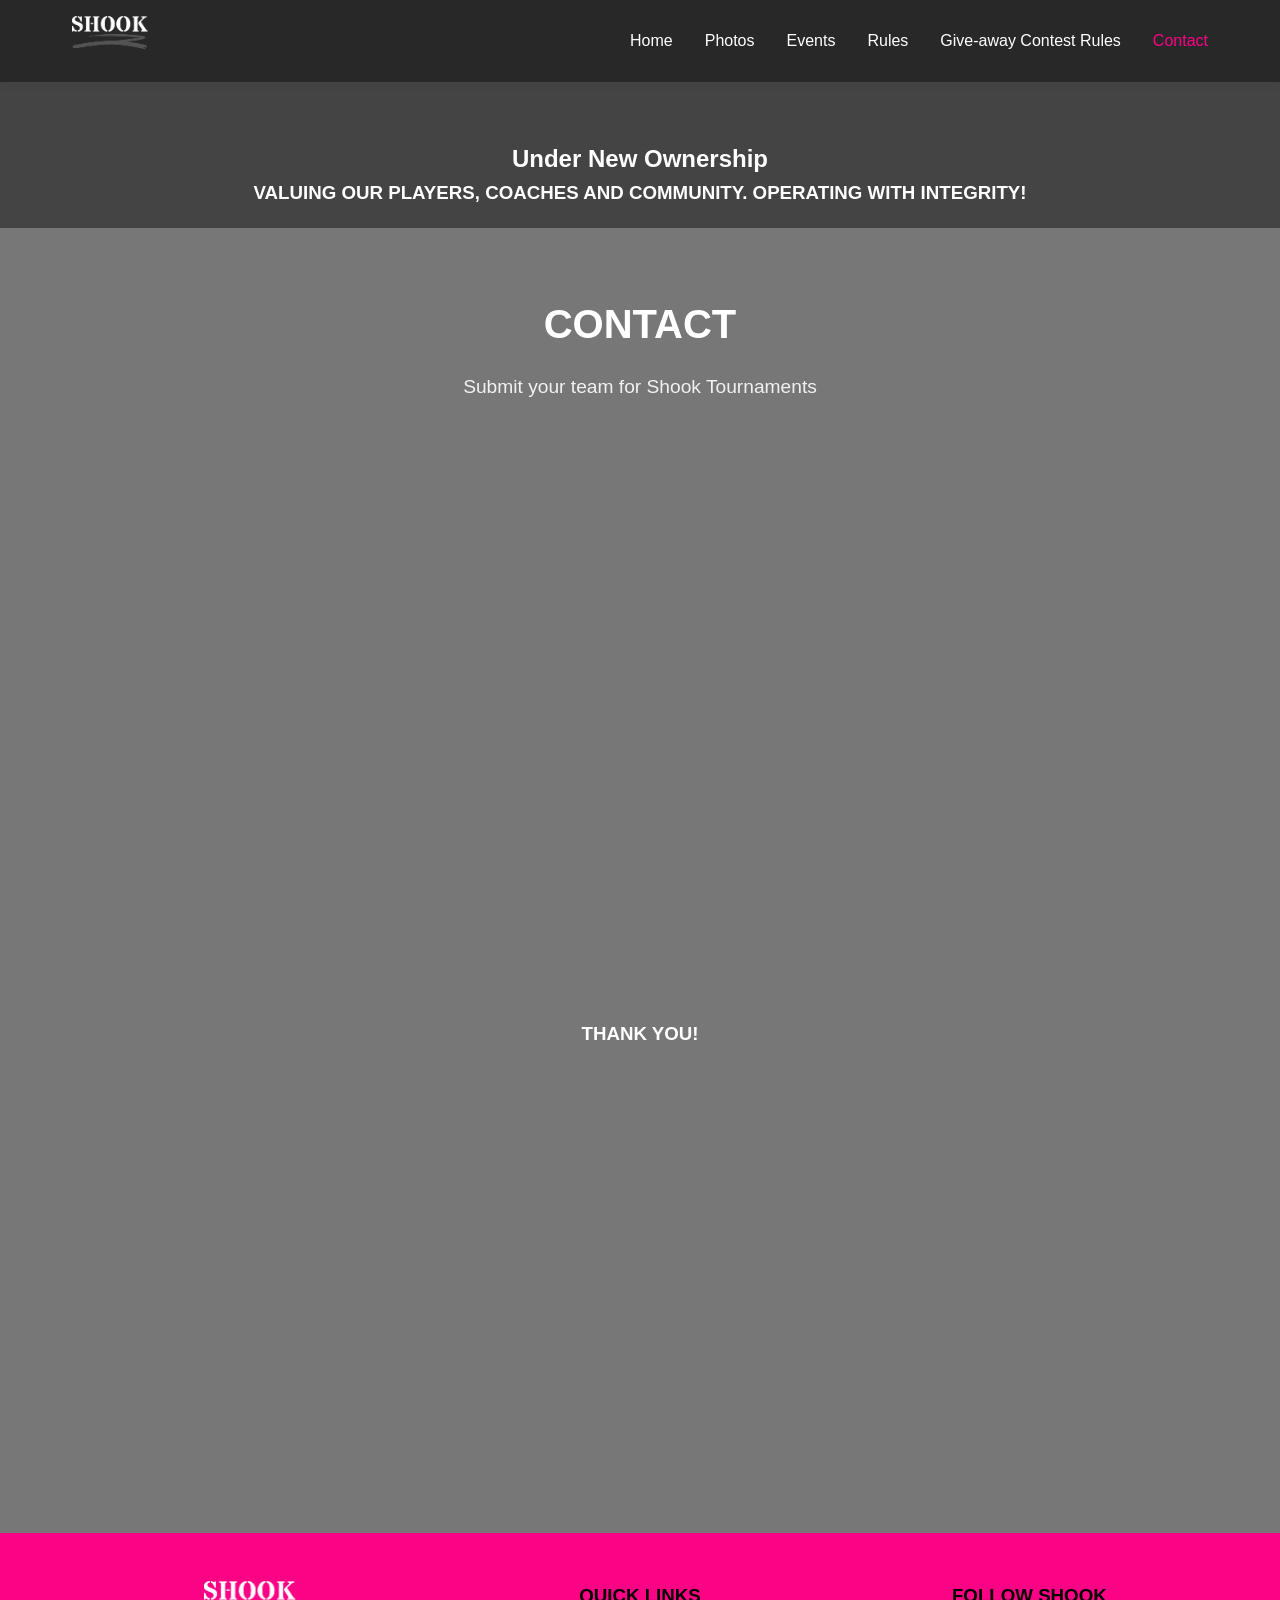
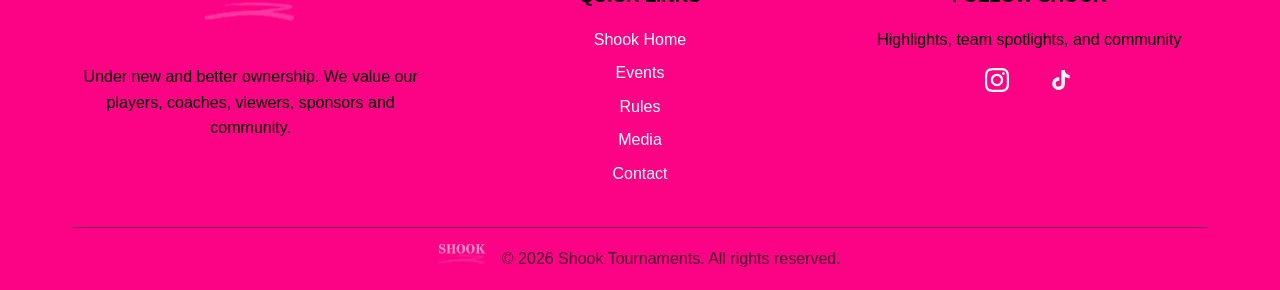
==== contact.html @ e1b4a6b3 "Add files via upload" ====
<!DOCTYPE html>
<html lang="en-US">
   <head>
      <meta charset="UTF-8">
      <meta name="viewport" content="width=device-width, initial-scale=1.0">
      <meta name="description" content="7v7 National Tour">
      <title>Shook Tournaments</title>
      <meta name='robots' content='max-image-preview:large' />
     
      <style id='wp-img-auto-sizes-contain-inline-css' type='text/css'>
         img:is([sizes=auto i],[sizes^="auto," i]){contain-intrinsic-size:3000px 1500px}
         /*# sourceURL=wp-img-auto-sizes-contain-inline-css */
      </style>
      <style id='wp-block-library-inline-css' type='text/css'>
         :root{--wp-block-synced-color:#7a00df;--wp-block-synced-color--rgb:122,0,223;--wp-bound-block-color:var(--wp-block-synced-color);--wp-editor-canvas-background:#ddd;--wp-admin-theme-color:#007cba;--wp-admin-theme-color--rgb:0,124,186;--wp-admin-theme-color-darker-10:#006ba1;--wp-admin-theme-color-darker-10--rgb:0,107,160.5;--wp-admin-theme-color-darker-20:#005a87;--wp-admin-theme-color-darker-20--rgb:0,90,135;--wp-admin-border-width-focus:2px}@media (min-resolution:192dpi){:root{--wp-admin-border-width-focus:1.5px}}.wp-element-button{cursor:pointer}:root .has-very-light-gray-background-color{background-color:#eee}:root .has-very-dark-gray-background-color{background-color:#313131}:root .has-very-light-gray-color{color:#eee}:root .has-very-dark-gray-color{color:#313131}:root .has-vivid-green-cyan-to-vivid-cyan-blue-gradient-background{background:linear-gradient(135deg,#00d084,#0693e3)}:root .has-purple-crush-gradient-background{background:linear-gradient(135deg,#34e2e4,#4721fb 50%,#ab1dfe)}:root .has-hazy-dawn-gradient-background{background:linear-gradient(135deg,#faaca8,#dad0ec)}:root .has-subdued-olive-gradient-background{background:linear-gradient(135deg,#fafae1,#67a671)}:root .has-atomic-cream-gradient-background{background:linear-gradient(135deg,#fdd79a,#004a59)}:root .has-nightshade-gradient-background{background:linear-gradient(135deg,#330968,#31cdcf)}:root .has-midnight-gradient-background{background:linear-gradient(135deg,#020381,#2874fc)}:root{--wp--preset--font-size--normal:16px;--wp--preset--font-size--huge:42px}.has-regular-font-size{font-size:1em}.has-larger-font-size{font-size:2.625em}.has-normal-font-size{font-size:var(--wp--preset--font-size--normal)}.has-huge-font-size{font-size:var(--wp--preset--font-size--huge)}.has-text-align-center{text-align:center}.has-text-align-left{text-align:left}.has-text-align-right{text-align:right}.has-fit-text{white-space:nowrap!important}#end-resizable-editor-section{display:none}.aligncenter{clear:both}.items-justified-left{justify-content:flex-start}.items-justified-center{justify-content:center}.items-justified-right{justify-content:flex-end}.items-justified-space-between{justify-content:space-between}.screen-reader-text{border:0;clip-path:inset(50%);height:1px;margin:-1px;overflow:hidden;padding:0;position:absolute;width:1px;word-wrap:normal!important}.screen-reader-text:focus{background-color:#ddd;clip-path:none;color:#444;display:block;font-size:1em;height:auto;left:5px;line-height:normal;padding:15px 23px 14px;text-decoration:none;top:5px;width:auto;z-index:100000}html :where(.has-border-color){border-style:solid}html :where([style*=border-top-color]){border-top-style:solid}html :where([style*=border-right-color]){border-right-style:solid}html :where([style*=border-bottom-color]){border-bottom-style:solid}html :where([style*=border-left-color]){border-left-style:solid}html :where([style*=border-width]){border-style:solid}html :where([style*=border-top-width]){border-top-style:solid}html :where([style*=border-right-width]){border-right-style:solid}html :where([style*=border-bottom-width]){border-bottom-style:solid}html :where([style*=border-left-width]){border-left-style:solid}html :where(img[class*=wp-image-]){height:auto;max-width:100%}:where(figure){margin:0 0 1em}html :where(.is-position-sticky){--wp-admin--admin-bar--position-offset:var(--wp-admin--admin-bar--height,0px)}@media screen and (max-width:600px){html :where(.is-position-sticky){--wp-admin--admin-bar--position-offset:0px}}
         /*# sourceURL=wp-block-library-inline-css */
      </style>
      <style id='global-styles-inline-css' type='text/css'>
         :root{--wp--preset--aspect-ratio--square: 1;--wp--preset--aspect-ratio--4-3: 4/3;--wp--preset--aspect-ratio--3-4: 3/4;--wp--preset--aspect-ratio--3-2: 3/2;--wp--preset--aspect-ratio--2-3: 2/3;--wp--preset--aspect-ratio--16-9: 16/9;--wp--preset--aspect-ratio--9-16: 9/16;--wp--preset--color--black: #000000;--wp--preset--color--cyan-bluish-gray: #abb8c3;--wp--preset--color--white: #ffffff;--wp--preset--color--pale-pink: #f78da7;--wp--preset--color--vivid-red: #cf2e2e;--wp--preset--color--luminous-vivid-orange: #ff6900;--wp--preset--color--luminous-vivid-amber: #fcb900;--wp--preset--color--light-green-cyan: #7bdcb5;--wp--preset--color--vivid-green-cyan: #00d084;--wp--preset--color--pale-cyan-blue: #8ed1fc;--wp--preset--color--vivid-cyan-blue: #0693e3;--wp--preset--color--vivid-purple: #9b51e0;--wp--preset--gradient--vivid-cyan-blue-to-vivid-purple: linear-gradient(135deg,rgb(6,147,227) 0%,rgb(155,81,224) 100%);--wp--preset--gradient--light-green-cyan-to-vivid-green-cyan: linear-gradient(135deg,rgb(122,220,180) 0%,rgb(0,208,130) 100%);--wp--preset--gradient--luminous-vivid-amber-to-luminous-vivid-orange: linear-gradient(135deg,rgb(252,185,0) 0%,rgb(255,105,0) 100%);--wp--preset--gradient--luminous-vivid-orange-to-vivid-red: linear-gradient(135deg,rgb(255,105,0) 0%,rgb(207,46,46) 100%);--wp--preset--gradient--very-light-gray-to-cyan-bluish-gray: linear-gradient(135deg,rgb(238,238,238) 0%,rgb(169,184,195) 100%);--wp--preset--gradient--cool-to-warm-spectrum: linear-gradient(135deg,rgb(74,234,220) 0%,rgb(151,120,209) 20%,rgb(207,42,186) 40%,rgb(238,44,130) 60%,rgb(251,105,98) 80%,rgb(254,248,76) 100%);--wp--preset--gradient--blush-light-purple: linear-gradient(135deg,rgb(255,206,236) 0%,rgb(152,150,240) 100%);--wp--preset--gradient--blush-bordeaux: linear-gradient(135deg,rgb(254,205,165) 0%,rgb(254,45,45) 50%,rgb(107,0,62) 100%);--wp--preset--gradient--luminous-dusk: linear-gradient(135deg,rgb(255,203,112) 0%,rgb(199,81,192) 50%,rgb(65,88,208) 100%);--wp--preset--gradient--pale-ocean: linear-gradient(135deg,rgb(255,245,203) 0%,rgb(182,227,212) 50%,rgb(51,167,181) 100%);--wp--preset--gradient--electric-grass: linear-gradient(135deg,rgb(202,248,128) 0%,rgb(113,206,126) 100%);--wp--preset--gradient--midnight: linear-gradient(135deg,rgb(2,3,129) 0%,rgb(40,116,252) 100%);--wp--preset--font-size--small: 13px;--wp--preset--font-size--medium: 20px;--wp--preset--font-size--large: 36px;--wp--preset--font-size--x-large: 42px;--wp--preset--spacing--20: 0.44rem;--wp--preset--spacing--30: 0.67rem;--wp--preset--spacing--40: 1rem;--wp--preset--spacing--50: 1.5rem;--wp--preset--spacing--60: 2.25rem;--wp--preset--spacing--70: 3.38rem;--wp--preset--spacing--80: 5.06rem;--wp--preset--shadow--natural: 6px 6px 9px rgba(0, 0, 0, 0.2);--wp--preset--shadow--deep: 12px 12px 50px rgba(0, 0, 0, 0.4);--wp--preset--shadow--sharp: 6px 6px 0px rgba(0, 0, 0, 0.2);--wp--preset--shadow--outlined: 6px 6px 0px -3px rgb(255, 255, 255), 6px 6px rgb(0, 0, 0);--wp--preset--shadow--crisp: 6px 6px 0px rgb(0, 0, 0);}:where(.is-layout-flex){gap: 0.5em;}:where(.is-layout-grid){gap: 0.5em;}body .is-layout-flex{display: flex;}.is-layout-flex{flex-wrap: wrap;align-items: center;}.is-layout-flex > :is(*, div){margin: 0;}body .is-layout-grid{display: grid;}.is-layout-grid > :is(*, div){margin: 0;}:where(.wp-block-columns.is-layout-flex){gap: 2em;}:where(.wp-block-columns.is-layout-grid){gap: 2em;}:where(.wp-block-post-template.is-layout-flex){gap: 1.25em;}:where(.wp-block-post-template.is-layout-grid){gap: 1.25em;}.has-black-color{color: var(--wp--preset--color--black) !important;}.has-cyan-bluish-gray-color{color: var(--wp--preset--color--cyan-bluish-gray) !important;}.has-white-color{color: var(--wp--preset--color--white) !important;}.has-pale-pink-color{color: var(--wp--preset--color--pale-pink) !important;}.has-vivid-red-color{color: var(--wp--preset--color--vivid-red) !important;}.has-luminous-vivid-orange-color{color: var(--wp--preset--color--luminous-vivid-orange) !important;}.has-luminous-vivid-amber-color{color: var(--wp--preset--color--luminous-vivid-amber) !important;}.has-light-green-cyan-color{color: var(--wp--preset--color--light-green-cyan) !important;}.has-vivid-green-cyan-color{color: var(--wp--preset--color--vivid-green-cyan) !important;}.has-pale-cyan-blue-color{color: var(--wp--preset--color--pale-cyan-blue) !important;}.has-vivid-cyan-blue-color{color: var(--wp--preset--color--vivid-cyan-blue) !important;}.has-vivid-purple-color{color: var(--wp--preset--color--vivid-purple) !important;}.has-black-background-color{background-color: var(--wp--preset--color--black) !important;}.has-cyan-bluish-gray-background-color{background-color: var(--wp--preset--color--cyan-bluish-gray) !important;}.has-white-background-color{background-color: var(--wp--preset--color--white) !important;}.has-pale-pink-background-color{background-color: var(--wp--preset--color--pale-pink) !important;}.has-vivid-red-background-color{background-color: var(--wp--preset--color--vivid-red) !important;}.has-luminous-vivid-orange-background-color{background-color: var(--wp--preset--color--luminous-vivid-orange) !important;}.has-luminous-vivid-amber-background-color{background-color: var(--wp--preset--color--luminous-vivid-amber) !important;}.has-light-green-cyan-background-color{background-color: var(--wp--preset--color--light-green-cyan) !important;}.has-vivid-green-cyan-background-color{background-color: var(--wp--preset--color--vivid-green-cyan) !important;}.has-pale-cyan-blue-background-color{background-color: var(--wp--preset--color--pale-cyan-blue) !important;}.has-vivid-cyan-blue-background-color{background-color: var(--wp--preset--color--vivid-cyan-blue) !important;}.has-vivid-purple-background-color{background-color: var(--wp--preset--color--vivid-purple) !important;}.has-black-border-color{border-color: var(--wp--preset--color--black) !important;}.has-cyan-bluish-gray-border-color{border-color: var(--wp--preset--color--cyan-bluish-gray) !important;}.has-white-border-color{border-color: var(--wp--preset--color--white) !important;}.has-pale-pink-border-color{border-color: var(--wp--preset--color--pale-pink) !important;}.has-vivid-red-border-color{border-color: var(--wp--preset--color--vivid-red) !important;}.has-luminous-vivid-orange-border-color{border-color: var(--wp--preset--color--luminous-vivid-orange) !important;}.has-luminous-vivid-amber-border-color{border-color: var(--wp--preset--color--luminous-vivid-amber) !important;}.has-light-green-cyan-border-color{border-color: var(--wp--preset--color--light-green-cyan) !important;}.has-vivid-green-cyan-border-color{border-color: var(--wp--preset--color--vivid-green-cyan) !important;}.has-pale-cyan-blue-border-color{border-color: var(--wp--preset--color--pale-cyan-blue) !important;}.has-vivid-cyan-blue-border-color{border-color: var(--wp--preset--color--vivid-cyan-blue) !important;}.has-vivid-purple-border-color{border-color: var(--wp--preset--color--vivid-purple) !important;}.has-vivid-cyan-blue-to-vivid-purple-gradient-background{background: var(--wp--preset--gradient--vivid-cyan-blue-to-vivid-purple) !important;}.has-light-green-cyan-to-vivid-green-cyan-gradient-background{background: var(--wp--preset--gradient--light-green-cyan-to-vivid-green-cyan) !important;}.has-luminous-vivid-amber-to-luminous-vivid-orange-gradient-background{background: var(--wp--preset--gradient--luminous-vivid-amber-to-luminous-vivid-orange) !important;}.has-luminous-vivid-orange-to-vivid-red-gradient-background{background: var(--wp--preset--gradient--luminous-vivid-orange-to-vivid-red) !important;}.has-very-light-gray-to-cyan-bluish-gray-gradient-background{background: var(--wp--preset--gradient--very-light-gray-to-cyan-bluish-gray) !important;}.has-cool-to-warm-spectrum-gradient-background{background: var(--wp--preset--gradient--cool-to-warm-spectrum) !important;}.has-blush-light-purple-gradient-background{background: var(--wp--preset--gradient--blush-light-purple) !important;}.has-blush-bordeaux-gradient-background{background: var(--wp--preset--gradient--blush-bordeaux) !important;}.has-luminous-dusk-gradient-background{background: var(--wp--preset--gradient--luminous-dusk) !important;}.has-pale-ocean-gradient-background{background: var(--wp--preset--gradient--pale-ocean) !important;}.has-electric-grass-gradient-background{background: var(--wp--preset--gradient--electric-grass) !important;}.has-midnight-gradient-background{background: var(--wp--preset--gradient--midnight) !important;}.has-small-font-size{font-size: var(--wp--preset--font-size--small) !important;}.has-medium-font-size{font-size: var(--wp--preset--font-size--medium) !important;}.has-large-font-size{font-size: var(--wp--preset--font-size--large) !important;}.has-x-large-font-size{font-size: var(--wp--preset--font-size--x-large) !important;}
         /*# sourceURL=global-styles-inline-css */
      </style>
      <style id='classic-theme-styles-inline-css' type='text/css'>
         /*! This file is auto-generated */
         .wp-block-button__link{color:#fff;background-color:#32373c;border-radius:9999px;box-shadow:none;text-decoration:none;padding:calc(.667em + 2px) calc(1.333em + 2px);font-size:1.125em}.wp-block-file__button{background:#32373c;color:#fff;text-decoration:none}
         /*# sourceURL=/wp-includes/css/classic-themes.min.css */
      </style>
      
      <link rel='stylesheet' id='google-fonts-css' href='https://fonts.googleapis.com/css2?family=Inter:wght@400;500;600;700;800&#038;display=swap' type='text/css' media='all' />
      <link rel='stylesheet' id='shook-sports-style-css' href='css/1.css' type='text/css' media='all' />
      <link rel='stylesheet' id='template-home-css' href='css/2.css' type='text/css' media='all' />
      <link rel='stylesheet' id='shook-events-public-css' href='css/3.css' type='text/css' media='all' />
      <script type="text/javascript" src="js/jquery.min.js" id="jquery-core-js"></script>
      <script type="text/javascript" src="js/jquery-migrate.min.js" id="jquery-migrate-js"></script>
      
      
      <link rel="canonical" href="https://www.shooktournaments.com/" />
      <style type="text/css">.recentcomments a{display:inline !important;padding:0 !important;margin:0 !important;}</style>




   </head>
   <body class="home wp-singular page-template page-template-template-home page-template-template-home-php page page-id-750 wp-embed-responsive wp-theme-shook-sports-theme home-page">
      <header class="header transparent">
         <div class="nav-container">
            <a href="index.html" class="logo">
            <img src="images/ShookLogo.webp" alt="shook Tournaments" class="logo-svg">
            </a>


<style type="text/css">
@media (max-width: 660px) {
                      .mobile-menu-toggle{
                        /*display:none;*/
                      }
                   }

</style>



<script>
jQuery(function($) {
    // Toggle menu open/close
    $('.mobile-menu-toggle').on('click', function() {
        $(this).toggleClass('active');
        $('.main-navigation').toggleClass('active');
    });

    // Close menu when a link is clicked
    $('.main-navigation a').on('click', function() {
        $('.mobile-menu-toggle').removeClass('active');
        $('.main-navigation').removeClass('active');
    });

    // Close menu when clicking outside
    $(document).on('click', function(e) {
        if (!$(e.target).closest('.main-navigation, .mobile-menu-toggle').length) {
            $('.mobile-menu-toggle').removeClass('active');
            $('.main-navigation').removeClass('active');
        }
    });
});
</script>


            <nav class="main-navigation">
               <ul id="menu-shook-primary" class="nav-menu">
                  <li id="menu-item-767" class="menu-item menu-item-type-post_type menu-item-object-page menu-item-home current-menu-item page_item page-item-750 current_page_item menu-item-767"><a href="index.html" aria-current="page">Home</a></li>
                  
<li id="menu-item-767" class="menu-item menu-item-type-post_type menu-item-object-page menu-item-home current-menu-item page_item page-item-750 current_page_item menu-item-767"><a href="https://shooktournaments.pixieset.com/" target="_blank" aria-current="page">Photos</a></li>


                  <li id="menu-item-769" class="menu-item menu-item-type-post_type menu-item-object-page menu-item-769"><a href="index.html#events">Events</a></li>
                  <li id="menu-item-770" class="menu-item menu-item-type-post_type menu-item-object-page menu-item-770"><a href="rules.html">Rules</a></li>
                  <li id="menu-item-831" class="menu-item menu-item-type-custom menu-item-object-custom menu-item-831"><a href="contest.html">Give-away Contest Rules</a></li>

                  <style type="text/css">
                     
                     #menu-item-768 a{
                           color: #FC0386 !important;

                     }
                  </style>
                  <li id="menu-item-768" class="menu-item menu-item-type-post_type menu-item-object-page menu-item-768"><a href="#">Contact</a></li>
               </ul>
            </nav>
            <!-- Mobile Menu Toggle -->
            <button class="mobile-menu-toggle" aria-label="Toggle mobile menu">
            <span> </span>
            <span> </span>
            <span> </span>
            </button>














         </div>
      </header>
      


<style>
   
.banner{
   text-align: center;
   width: 100%;
   background-color: #444;
   padding:20px;
   padding-top: 140px;
   color:white;
}


</style>

<section class="banner" id="home">
        
         <div class="banner-content">
            <h1>Under New Ownership</h1>
            <h3>Valuing our players, coaches and community. Operating with integrity!</h3>
         </div>
      </section>
    








      <!-- CTA Section -->
      <section class="cta-section">
         <div class="container">
            <div class="cta-content">
               <h2>Contact</h2>
               <p>Submit your team for Shook Tournaments</p>
               
               <style type="text/css">
                  
                  

                  #this{
                     z-index: 5;
                  }
                  #under{
                     z-index: 1;
                     margin-top: -450px;
                     height:450px;
                  }
                  @media (max-width: 660px) {
                      .mcWRN .RH5hzf:first-of-type {
                          margin-top: 800px;
                      }
                      #this{
                        max-width: 250px;
                        height: 1226px;
                      }
                     
                  }

               </style>

               <iframe id="this" src="https://docs.google.com/forms/d/e/1FAIpQLSfAEDvwkw8SIiVM3xoSW9EiZhdXeN94vsETVY3Qr7IRKCY_JA/viewform?embedded=true" width="640" height="1026" frameborder="0" marginheight="0" marginwidth="0">Loading…</iframe>

                  <h3 id="under">
                     Thank you!

                  </h3>
               
            </div>
         </div>
      </section>
      
     



      <footer class="footer">
         <div class="container">
            <div class="footer-content">
               <div class="footer-section">
                  <div class="footer-logo">
                     <img src="images/ShookLogo.webp" alt="shook 7v7" class="footer-logo-svg">
                  </div>
                  <p>Under new and better ownership. We value our players, coaches, viewers, sponsors and community.</p>
               </div>
               <div class="footer-section">
                  <h3>Quick Links</h3>
                  <ul id="menu-shook-footer" class="footer-menu">
                     <li id="menu-item-779" class="menu-item menu-item-type-post_type menu-item-object-page menu-item-home current-menu-item page_item page-item-750 current_page_item menu-item-779"><a href="index.html" aria-current="page">Shook Home</a></li>
                     <li id="menu-item-778" class="menu-item menu-item-type-post_type menu-item-object-page menu-item-778"><a href="index.html#events">Events</a></li>
                     <li id="menu-item-776" class="menu-item menu-item-type-post_type menu-item-object-page menu-item-776"><a href="rules.html">Rules</a></li>
                     <li id="menu-item-829" class="menu-item menu-item-type-custom menu-item-object-custom menu-item-829"><a href="https://shooktournaments.pixieset.com/" target="_blank">Media</a></li>
                     <li id="menu-item-777" class="menu-item menu-item-type-post_type menu-item-object-page menu-item-777"><a href="#">Contact</a></li>
                  </ul>
               </div>
               <div class="footer-section">
                  <h3>Follow shook</h3>
                  <p>Highlights, team spotlights, and community</p>
                  <div class="social-links">
                     <a href="https://www.instagram.com/shookv7/" title="shook on Instagram" aria-label="Follow shook on Instagram" target="_blank" rel="noopener" class="social-icon instagram-icon">
                        <svg xmlns="http://www.w3.org/2000/svg" viewBox="0 0 24 24" width="24px" height="24px">
                           <path d="M12 2.163c3.204 0 3.584.012 4.85.07 3.252.148 4.771 1.691 4.919 4.919.058 1.265.069 1.645.069 4.849 0 3.205-.012 3.584-.069 4.849-.149 3.225-1.664 4.771-4.919 4.919-1.266.058-1.644.07-4.85.07-3.204 0-3.584-.012-4.849-.07-3.26-.149-4.771-1.699-4.919-4.92-.058-1.265-.07-1.644-.07-4.849 0-3.204.013-3.583.07-4.849.149-3.227 1.664-4.771 4.919-4.919 1.266-.057 1.645-.069 4.849-.069zm0-2.163c-3.259 0-3.667.014-4.947.072-4.358.2-6.78 2.618-6.98 6.98-.059 1.281-.073 1.689-.073 4.948 0 3.259.014 3.668.072 4.948.2 4.358 2.618 6.78 6.98 6.98 1.281.058 1.689.072 4.948.072 3.259 0 3.668-.014 4.948-.072 4.354-.2 6.782-2.618 6.979-6.98.059-1.28.073-1.689.073-4.948 0-3.259-.014-3.667-.072-4.947-.196-4.354-2.617-6.78-6.979-6.98-1.281-.059-1.69-.073-4.949-.073zm0 5.838c-3.403 0-6.162 2.759-6.162 6.162s2.759 6.163 6.162 6.163 6.162-2.759 6.162-6.163c0-3.403-2.759-6.162-6.162-6.162zm0 10.162c-2.209 0-4-1.79-4-4 0-2.209 1.791-4 4-4s4 1.791 4 4c0 2.21-1.791 4-4 4zm6.406-11.845c-.796 0-1.441.645-1.441 1.44s.645 1.44 1.441 1.44c.795 0 1.439-.645 1.439-1.44s-.644-1.44-1.439-1.44z"/>
                        </svg>
                     </a>
                     <a href="https://www.tiktok.com/@shook7v7tournaments?lang=en" title="shook on TikTok" aria-label="Follow shook on TikTok" target="_blank" rel="noopener" class="social-icon tiktok-icon">
                        <svg xmlns="http://www.w3.org/2000/svg" viewBox="0 0 24 24" width="24px" height="24px">
                           <path d="M19.59 6.69a4.83 4.83 0 01-3.77-4.25V2h-3.45v13.67a2.89 2.89 0 01-5.2 1.74 2.89 2.89 0 012.31-4.64 2.93 2.93 0 01.88.13V9.4a6.84 6.84 0 00-.88-.05A6.33 6.33 0 005 20.1a6.34 6.34 0 0010.86-4.43v-7a8.16 8.16 0 004.77 1.52v-3.4a4.85 4.85 0 01-1-.1z"/>
                        </svg>
                     </a>
                     
                  </div>
               </div>
            </div>
            <div class="footer-bottom">
               <div class="footer-bottom-content">
                  <img src="images/ShookLogo.webp" alt="shook 7v7" class="footer-bottom-logo">
                  <p>&copy; 2026 Shook Tournaments. All rights reserved.</p>
               </div>
            </div>
         </div>
      </footer>
      
     
      
      
   </body>
</html>
---- css/1.css ----
@import url('https://fonts.cdnfonts.com/css/satoshi');


:root {
    --color-black: #000000;
    --color-gold: #FC0386;
    --color-gold-dark: #b90034;
    --color-white: #ffffff;
    --color-gray-light: #f8f9fa;
    --color-gray-medium: #666666;
    --color-gray-border: #e0e0e0;
    
    --font-family: 'Satoshi', -apple-system, BlinkMacSystemFont, sans-serif;
    --font-weight-normal: 400;
    --font-weight-medium: 500;
    --font-weight-semibold: 600;
    --font-weight-bold: 700;
    --font-weight-extrabold: 800;
    
    --border-radius-none: 0;
    
    --shadow-small: 0 2px 10px rgba(0,0,0,0.05);
    --shadow-medium: 0 10px 30px rgba(0,0,0,0.1);
    --shadow-large: 0 20px 40px rgba(0,0,0,0.15);
    
    --transition-fast: 0.3s cubic-bezier(0.4, 0, 0.2, 1);
    --transition-medium: 0.5s cubic-bezier(0.4, 0, 0.2, 1);
    --transition-bounce: 0.4s cubic-bezier(0.68, -0.55, 0.265, 1.55);
}


* {
    margin: 0;
    padding: 0;
    box-sizing: border-box;
}

html {
    scroll-behavior: smooth;
}

body {
    font-family: var(--font-family);
    line-height: 1.6;
    color: #333;
    background: var(--color-white);
}


h2, h3 {
    text-transform: uppercase;
}


a {
    color: var(--color-gold);
    text-decoration: none;
    transition: all var(--transition-fast);
}

a:hover {
    color: var(--color-gold-dark);
    text-decoration: none;
}

a:visited {
    color: var(--color-gold-dark);
}

a:focus {
    outline: 2px solid var(--color-gold);
    outline-offset: 2px;
}


.dark-background a,
.header a:not(.nav-menu a),
.hero a:not(.cta-button) {
    color: var(--color-white);
}

.dark-background a:hover,
.header a:not(.nav-menu a):hover,
.hero a:not(.cta-button):hover {
    color: var(--color-gold);
}

.dark-background a:visited,
.header a:not(.nav-menu a):visited,
.hero a:not(.cta-button):visited {
    color: rgba(255, 255, 255, 0.8);
}


.page-content a,
.post-content a,
.entry-content a {
    color: var(--color-gold);
    font-weight: var(--font-weight-medium);
}

.page-content a:hover,
.post-content a:hover,
.entry-content a:hover {
    color: var(--color-gold-dark);
    text-decoration: none;
}


.sponsors-section a:not(.sponsor-link),
.rankings-preview a:not(.cta-button),
.featured-events a:not(.event-link) {
    color: var(--color-gold);
}

.sponsors-section a:not(.sponsor-link):hover,
.rankings-preview a:not(.cta-button):hover,
.featured-events a:not(.event-link):hover {
    color: var(--color-gold-dark);
}


.header {
    background: rgba(0, 0, 0, 0.9);
    backdrop-filter: blur(20px);
    -webkit-backdrop-filter: blur(20px);
    color: var(--color-white);
    padding: 1rem 0;
    box-shadow: var(--shadow-small);
    position: fixed;
    top: 0;
    left: 0;
    right: 0;
    z-index: 1000;
    transition: all var(--transition-fast);
}

.header.transparent {
    background: rgba(0, 0, 0, 0.4);
    backdrop-filter: blur(15px);
    -webkit-backdrop-filter: blur(15px);
}

.header.scrolled {
    background: rgba(0, 0, 0, 0.95);
    backdrop-filter: blur(25px);
    -webkit-backdrop-filter: blur(25px);
    box-shadow: 0 4px 20px rgba(0, 0, 0, 0.3);
}

.nav-container {
    max-width: 1200px;
    margin: 0 auto;
    padding: 0 2rem;
    display: flex;
    justify-content: space-between;
    align-items: center;

}

.logo {
    color: var(--color-white);
    font-size: 1.5rem;
    font-weight: var(--font-weight-bold);
    text-decoration: none;
    transition: all var(--transition-fast);
    display: flex;
    align-items: center;
}

.logo:hover {
    color: var(--color-gold);
    transform: scale(1.05);
}

.logo-svg {
    height: 50px;
    width: auto;
    transition: all var(--transition-fast);
    filter: brightness(1);
}

.logo:hover .logo-svg {
    filter: brightness(1.2) drop-shadow(0 0 10px rgba(255, 0, 71, 0.5));
}

.nav-menu {
    display: flex;
    list-style: none;
    gap: 2rem;
}

.nav-menu a {
    color: var(--color-white);
    text-decoration: none;
    font-weight: var(--font-weight-medium);
    transition: color var(--transition-fast);
}

.nav-menu a:hover,
.nav-menu a.active {
    color: var(--color-gold);
}

.mobile-menu-toggle {
    display: none;
    background: none;
    border: none;
    color: var(--color-white);
    font-size: 1.5rem;
    cursor: pointer;
    flex-direction: column;
    gap: 4px;
    z-index: 10000;
    position: relative;
}

.mobile-menu-toggle span {
    width: 25px;
    height: 3px;
    background: var(--color-white);
    transition: var(--transition-fast);
}

.mobile-menu-toggle.active span:nth-child(1) {
    transform: rotate(45deg) translate(5px, 5px);
}

.mobile-menu-toggle.active span:nth-child(2) {
    opacity: 0;
}

.mobile-menu-toggle.active span:nth-child(3) {
    transform: rotate(-45deg) translate(5px, -5px);
}


.page-header {
    background: linear-gradient(135deg, var(--color-black) 0%, #333333 100%);
    color: var(--color-white);
    padding: 10rem 0;
    text-align: center;
    position: relative;
    overflow: hidden;
    background-size: cover;
    background-position: center;
    background-attachment: fixed;
}


.events-page .page-header {
    background: linear-gradient(rgba(0,0,0,0.6), rgba(0,0,0,0.6)), url('assets/images/hero-bg-1.jpg');
    background-size: cover;
    background-position: center;
    background-attachment: fixed;
}

.rankings-page .page-header {
    background: linear-gradient(rgba(0,0,0,0.6), rgba(0,0,0,0.6)), url('assets/images/hero-bg-2.jpg');
    background-size: cover;
    background-position: center;
    background-attachment: fixed;
}

.contact-page .page-header {
    background: linear-gradient(rgba(0,0,0,0.6), rgba(0,0,0,0.6)), url('assets/images/hero-bg-3.jpg');
    background-size: cover;
    background-position: center;
    background-attachment: fixed;
}

.rules-page .page-header,
.page-template-page-rules .page-header,
body.page-id-* .page-header {
    background: linear-gradient(rgba(0,0,0,0.6), rgba(0,0,0,0.6)), url('assets/images/hero-bg-4.jpg') !important;
    background-size: cover !important;
    background-position: center !important;
    background-attachment: fixed !important;
}


body[class*="rules"] .page-header {
    background: linear-gradient(rgba(0,0,0,0.6), rgba(0,0,0,0.6)), url('assets/images/hero-bg-4.jpg') !important;
    background-size: cover !important;
    background-position: center !important;
    background-attachment: fixed !important;
}


.page-template-page-tournaments .page-header,
.page-template-page-test .page-header {
    background: linear-gradient(rgba(0,0,0,0.6), rgba(0,0,0,0.6)), url('assets/images/hero-bg-1.jpg');
    background-size: cover;
    background-position: center;
    background-attachment: fixed;
}

.page-header::before {
    content: '';
    position: absolute;
    top: 0;
    left: 0;
    right: 0;
    bottom: 0;
    background: url('data:image/svg+xml,<svg xmlns="http://www.w3.org/2000/svg" viewBox="0 0 100 100"><circle cx="50" cy="50" r="2" fill="rgba(255,0,71,0.1)"/></svg>');
    background-size: 50px 50px;
    z-index: 1;
}

@keyframes float {
    0% { transform: translateX(0); }
    100% { transform: translateX(-50px); }
}

.container {
    max-width: 1200px;
    margin: 0 auto;
    padding: 0 2rem;
    position: relative;
    z-index: 3;
}

.page-header h1 {
    font-size: 3.5rem;
    margin-bottom: 1rem;
    font-weight: var(--font-weight-extrabold);
    text-transform: uppercase;
    letter-spacing: -1px;
}

.page-header p {
    font-size: 1.3rem;
    opacity: 0.9;
    max-width: 600px;
    margin: 0 auto;
}


.hero {
    position: relative;
    height: 89vh;
    overflow: hidden;
    display: flex;
    align-items: center;
    justify-content: center;
    background: linear-gradient(45deg, var(--color-black), var(--color-gold));
}

.hero-video {
    position: absolute;
    top: 0;
    left: 0;
    width: 100%;
    height: 100%;
    object-fit: cover;
    opacity: 0.8;
}


.hero-slideshow {
    position: absolute;
    top: 0;
    left: 0;
    width: 100%;
    height: 100%;
    overflow: hidden;
}

.hero-slide {
    position: absolute;
    top: 0;
    left: 0;
    width: 100%;
    height: 100%;
    background-size: cover;
    background-position: center;
    background-repeat: no-repeat;
    opacity: 0;
    transition: opacity 2s ease-in-out;
    z-index: 1;
}

.hero-slide.active {
    opacity: 0.8;
    z-index: 2;
}

.hero-video-placeholder {
    position: absolute;
    top: 0;
    left: 0;
    width: 100%;
    height: 100%;
    background: linear-gradient(45deg, rgba(0,0,0,0.8), rgba(255,0,71,0.8));
    display: flex;
    align-items: center;
    justify-content: center;
    color: var(--color-white);
    font-size: 1.2rem;
}

.hero-overlay {
    position: absolute;
    top: 0;
    left: 0;
    width: 100%;
    height: 100%;
    background: rgba(0, 0, 0, 0.5);
}

.hero-content {
    position: relative;
    z-index: 10;
    text-align: center;
    color: var(--color-white);
    max-width: 800px;
    padding: 0 2rem;
}

.hero-logo {
    margin-bottom: 2rem;
}

.hero-logo-svg {
    height: 240px;
    width: auto;
    filter: brightness(1) drop-shadow(0 0 20px rgba(255, 0, 71, 0.3));
    transition: all var(--transition-fast);
}

.hero-logo-svg:hover {
    filter: brightness(1.2) drop-shadow(0 0 30px rgba(255, 0, 71, 0.6));
    transform: scale(1.05);
}

.hero h1 {
    font-size: 4rem;
    font-weight: var(--font-weight-extrabold);
    margin-bottom: 1rem;
    text-shadow: 2px 2px 4px rgba(0,0,0,0.5);
}

.hero p {
    font-size: 1.5rem;
    margin-bottom: 2rem;
    opacity: 0.9;
}

.cta-button {
    display: inline-block;
    background: var(--color-gold);
    color: var(--color-white);
    padding: 1rem 2rem;
    border: none;
    border-radius: var(--border-radius-none);
    font-size: 1.1rem;
    font-weight: var(--font-weight-semibold);
    text-decoration: none;
    transition: all var(--transition-fast);
    
}

.cta-button:hover {
    background: var(--color-black);
    color: var(--color-white);
    transform: translateY(-3px) scale(1.02);
    box-shadow: 0 8px 25px rgba(0, 0, 0, 0.4);
    transition: all var(--transition-bounce);
}


.sponsors-section {
    padding: 6rem 0;
    background: linear-gradient(135deg, white 0%, darkgrey 100%);
    color: var(--color-black);
    position: relative;
    overflow: hidden;
}

.sponsors-section::before {
    content: '';
    position: absolute;
    top: 0;
    left: 0;
    right: 0;
    bottom: 0;
    background: url('data:image/svg+xml,<svg xmlns="http://www.w3.org/2000/svg" viewBox="0 0 100 100"><circle cx="50" cy="50" r="2" fill="rgba(255,0,71,0.1)"/></svg>');
    background-size: 50px 50px;
    animation: float 20s infinite linear;
}

.sponsors-content {
    position: relative;
    z-index: 2;
    text-align: center;
}

.sponsors-title {
    font-size: 3.5rem;
    margin-bottom: 1.5rem;
    font-weight: var(--font-weight-extrabold);
}

.sponsors-subtitle {
    font-size: 1.3rem;
    opacity: 0.9;
    margin-bottom: 3rem;
    max-width: 800px;
    margin-left: auto;
    margin-right: auto;
}

.sponsors-grid {
    display: grid;
    grid-template-columns: repeat(2, 1fr);
    gap: 4rem;
    margin-top: 4rem;
    max-width: 800px;
    margin-left: auto;
    margin-right: auto;
}

.sponsor-item {
    text-align: center;
    transition: all var(--transition-fast);
}

.sponsor-link {
    text-decoration: none;
    color: inherit;
    display: block;
}

.sponsor-logo {
    width: 250px;
    height: 150px;
    margin: 0 auto 1rem;
    display: flex;
    align-items: center;
    justify-content: center;
}

.sponsor-logo-image {
    max-width: 100%;
    transition: all var(--transition-fast);
}

.sponsor-item:hover .sponsor-logo-image {
    transform: scale(1.05);
}

.sponsor-logo-placeholder {
    width: 100%;
    height: 100%;
    background: rgba(255, 255, 255, 0.1);
    border: 2px dashed rgba(255, 0, 71, 0.5);
    border-radius: var(--border-radius-none);
    display: flex;
    align-items: center;
    justify-content: center;
    transition: all var(--transition-fast);
}

.sponsor-item:hover .sponsor-logo-placeholder {
    background: rgba(255, 0, 71, 0.2);
    border-color: var(--color-gold);
}

.sponsor-name {
    font-size: 1.1rem;
    font-weight: var(--font-weight-bold);
    color: var(--color-gold);
}


.photo-gallery-section {
    padding: 6rem 0;
    background: var(--color-white);
    overflow: hidden;
}

.photo-gallery-container {
    position: relative;
    max-width: 1400px;
    margin: 0 auto;
    padding: 0 2rem;
}

.photo-gallery {
    display: flex;
    gap: 0;
    overflow-x: auto;
    scroll-behavior: smooth;
    padding: 2rem 0;
    scrollbar-width: none;
    -ms-overflow-style: none;
    scroll-snap-type: x mandatory;
    /* Dynamic height will be set by JavaScript */
    min-height: 300px;
    transition: height 0.3s ease;
}

.photo-gallery::-webkit-scrollbar {
    display: none;
}

.gallery-item {
    flex: 0 0 auto;
    /* Dynamic width and height will be set by JavaScript */
    min-width: 300px;
    min-height: 300px;
    scroll-snap-align: center;
    transition: transform var(--transition-fast), width 0.3s ease, height 0.3s ease;
}

.gallery-item:hover {
    transform: scale(1.02);
    z-index: 10;
    position: relative;
}

.gallery-image-container {
    position: relative;
    width: 100%;
    height: 100%;
    border-radius: var(--border-radius-none);
    overflow: hidden;
    transition: all var(--transition-fast);
}

.gallery-placeholder {
    width: 100%;
    height: 100%;
    object-fit: cover;
    transition: transform var(--transition-fast);
}

.gallery-overlay {
    position: absolute;
    bottom: 0;
    left: 0;
    right: 0;
    background: linear-gradient(transparent, rgba(0, 0, 0, 0.8));
    color: var(--color-white);
    padding: 2rem 1rem 1rem;
    transform: translateY(100%);
    transition: transform var(--transition-fast);
}

.gallery-item:hover .gallery-overlay {
    transform: translateY(0);
}

.gallery-caption {
    font-weight: var(--font-weight-semibold);
    font-size: 1rem;
}

.gallery-navigation {
    position: absolute;
    top: 50%;
    left: 0;
    right: 0;
    display: flex;
    justify-content: space-between;
    pointer-events: none;
    z-index: 10;
}

.gallery-nav-btn {
    background: rgba(0, 0, 0, 0.7);
    color: var(--color-white);
    border: none;
    width: 50px;
    height: 50px;
    border-radius: var(--border-radius-none);
    font-size: 1.5rem;
    cursor: pointer;
    pointer-events: all;
    transition: all var(--transition-fast);
    display: flex;
    align-items: center;
    justify-content: center;
    margin: 0 1rem;
}

.gallery-nav-btn:hover {
    background: var(--color-gold);
    color: var(--color-black);
    transform: scale(1.1);
}

.gallery-nav-btn:disabled {
    opacity: 0.3;
    cursor: not-allowed;
}

.gallery-nav-btn:disabled:hover {
    background: rgba(0, 0, 0, 0.7);
    color: var(--color-white);
    transform: none;
}

/* Gallery Image Styles */
.gallery-image {
    width: 100%;
    height: 100%;
    object-fit: cover;
    transition: transform var(--transition-fast);
    cursor: pointer;
}

.gallery-item:hover .gallery-image {
    transform: scale(1.05);
}

.gallery-icon {
    position: absolute;
    top: 50%;
    left: 50%;
    transform: translate(-50%, -50%);
    font-size: 2rem;
    opacity: 0;
    transition: opacity var(--transition-fast);
}

.gallery-item:hover .gallery-icon {
    opacity: 1;
}

/* Lightbox Modal Styles */
.lightbox-modal {
    position: fixed;
    top: 0;
    left: 0;
    width: 100%;
    height: 100%;
    z-index: 9999;
    opacity: 0;
    visibility: hidden;
    transition: all 0.3s ease;
}

.lightbox-modal.active {
    opacity: 1;
    visibility: visible;
}

.lightbox-overlay {
    position: absolute;
    top: 0;
    left: 0;
    width: 100%;
    height: 100%;
    background: rgba(0, 0, 0, 0.9);
    cursor: pointer;
}

.lightbox-content {
    position: absolute;
    top: 50%;
    left: 50%;
    transform: translate(-50%, -50%);
    max-width: 90vw;
    max-height: 90vh;
    display: flex;
    flex-direction: column;
    align-items: center;
}

.lightbox-image {
    max-width: 100%;
    max-height: 80vh;
    object-fit: contain;
    border-radius: var(--border-radius-none);
}

.lightbox-caption {
    background: rgba(0, 0, 0, 0.8);
    color: var(--color-white);
    padding: 1rem 2rem;
    margin-top: 1rem;
    border-radius: var(--border-radius-none);
    font-size: 1.1rem;
    font-weight: var(--font-weight-semibold);
    text-align: center;
}

.lightbox-close,
.lightbox-prev,
.lightbox-next {
    position: absolute;
    background: rgba(0, 0, 0, 0.7);
    color: var(--color-white);
    border: none;
    width: 50px;
    height: 50px;
    border-radius: var(--border-radius-none);
    font-size: 1.5rem;
    cursor: pointer;
    transition: all var(--transition-fast);
    display: flex;
    align-items: center;
    justify-content: center;
}

.lightbox-close {
    top: 20px;
    right: 20px;
    font-size: 2rem;
}

.lightbox-prev {
    top: 50%;
    left: 20px;
    transform: translateY(-50%);
}

.lightbox-next {
    top: 50%;
    right: 20px;
    transform: translateY(-50%);
}

.lightbox-close:hover,
.lightbox-prev:hover,
.lightbox-next:hover {
    background: var(--color-gold);
    color: var(--color-black);
    transform: scale(1.1);
}

.lightbox-prev:hover {
    transform: translateY(-50%) scale(1.1);
}

.lightbox-next:hover {
    transform: translateY(-50%) scale(1.1);
}

/* Rankings Section */
.rankings-section {
    padding: 6rem 0;
    background: var(--color-gray-light);
    display: none; /* Remove when rankings go live */
}

/* Gender Toggle Styles */
.gender-toggle {
    display: flex;
    background: var(--color-white);
    border-radius: var(--border-radius-none);
    border: 2px solid var(--color-gold);
    overflow: hidden;
}

.gender-btn {
    padding: 0.5rem 1rem;
    border: none;
    background: transparent;
    color: var(--color-gold);
    font-weight: var(--font-weight-semibold);
    cursor: pointer;
    transition: all var(--transition-fast);
    font-size: 0.9rem;
}

.gender-btn.active {
    background: var(--color-gold);
    color: var(--color-white);
}

.gender-btn:hover:not(.active) {
    background: rgba(255, 0, 71, 0.1);
}

/* Age Dropdown Styles */
.age-dropdown {
    position: relative;
}

.age-select {
    padding: 0.5rem 2rem 0.5rem 1rem;
    border: 2px solid var(--color-gold);
    border-radius: var(--border-radius-none);
    background: var(--color-white);
    color: var(--color-dark);
    font-weight: var(--font-weight-semibold);
    font-size: 0.9rem;
    cursor: pointer;
    appearance: none;
    background-image: url('data:image/svg+xml;charset=US-ASCII,<svg xmlns="http://www.w3.org/2000/svg" viewBox="0 0 4 5"><path fill="%23ff0047" d="M2 0L0 2h4zm0 5L0 3h4z"/></svg>');
    background-repeat: no-repeat;
    background-position: right 0.7rem center;
    background-size: 0.65rem;
}

.age-select:focus {
    outline: none;
    border-color: var(--color-gold);
    box-shadow: 0 0 0 3px rgba(255, 0, 71, 0.2);
}

/* Rankings Filters Layout */
.rankings-filters {
    display: flex;
    gap: 1.5rem;
    align-items: center;
    flex-wrap: wrap;
}

.rankings-grid {
    display: grid;
    grid-template-columns: repeat(auto-fit, minmax(500px, 1fr));
    gap: 3rem;
}

.age-division {
    background: var(--color-white);
    border-radius: var(--border-radius-none);
    overflow: hidden;
    box-shadow: var(--shadow-medium);
    transition: all var(--transition-fast);
}

.age-division:hover {
    transform: translateY(-5px);
    box-shadow: var(--shadow-large);
}

.division-header {
    background: linear-gradient(135deg, var(--color-black), var(--color-gold));
    color: var(--color-white);
    padding: 2rem;
    position: relative;
    overflow: hidden;
}

.division-header::before {
    content: '';
    position: absolute;
    top: -50%;
    right: -50%;
    width: 100%;
    height: 200%;
    background: rgba(255,255,255,0.1);
    transform: rotate(45deg);
    transition: all var(--transition-medium);
}

.age-division:hover .division-header::before {
    right: -30%;
}

.division-title {
    font-size: 2rem;
    margin-bottom: 0.5rem;
    font-weight: var(--font-weight-bold);
    position: relative;
    z-index: 2;
}

.division-subtitle {
    opacity: 0.9;
    font-size: 1.1rem;
    position: relative;
    z-index: 2;
}

.division-content {
    padding: 2rem;
}

.team-list {
    list-style: none;
    padding: 0;
}

.team-item {
    display: flex;
    align-items: center;
    padding: 1rem;
    margin-bottom: 0.5rem;
    background: var(--color-gray-light);
    border-radius: var(--border-radius-none);
    transition: all var(--transition-fast);
    border-left: 4px solid transparent;
    position: relative;
}

.team-item:hover {
    background: #f0f0f0;
    transform: translateX(5px);
}

.team-item.first-place {
    background: linear-gradient(135deg, var(--color-gold), var(--color-gold-dark));
    color: var(--color-black);
    border-left: 4px solid var(--color-black);
    box-shadow: 0 4px 15px rgba(255, 0, 71, 0.3);
    margin-bottom: 1rem;
    padding: 1.5rem;
}

.team-item.first-place:hover {
    background: linear-gradient(135deg, var(--color-gold-dark), #8a0026);
    transform: translateX(5px) translateY(-2px);
    box-shadow: 0 6px 20px rgba(255, 0, 71, 0.4);
}

.team-item.second-place,
.team-item.third-place {
    border-left: 4px solid var(--color-gold);
}

.team-position {
    width: 40px;
    height: 40px;
    border-radius: var(--border-radius-none);
    display: flex;
    align-items: center;
    justify-content: center;
    font-weight: var(--font-weight-extrabold);
    margin-right: 1rem;
    flex-shrink: 0;
}

.team-item.first-place .team-position {
    background: var(--color-black);
    color: var(--color-gold);
    width: 50px;
    height: 50px;
    font-size: 1.2rem;
}

.team-item:not(.first-place) .team-position {
    background: var(--color-black);
    color: var(--color-white);
    font-size: 1rem;
}

.team-item .team-logo {
    width: 50px;
    height: 50px;
    margin-right: 1rem;
    flex-shrink: 0;
}

.team-item.first-place .team-logo {
    width: 60px;
    height: 60px;
}

.team-item.first-place .logo-placeholder {
    background: linear-gradient(135deg, var(--color-black), #333);
    color: var(--color-gold);
}

.team-details {
    flex: 1;
    min-width: 0;
}

.team-name {
    font-weight: var(--font-weight-bold);
    margin-bottom: 0.2rem;
    display: flex;
    align-items: center;
    gap: 0.5rem;
}

.team-item.first-place .team-name {
    font-size: 1.3rem;
    color: var(--color-white);
}

.team-item:not(.first-place) .team-name {
    font-size: 1.1rem;
    color: var(--color-black);
}

.team-location {
    font-size: 0.9rem;
    margin-bottom: 0.3rem;
}

.team-item.first-place .team-location {
    color: var(--color-white);
    opacity: 0.8;
}

.team-item:not(.first-place) .team-location {
    color: var(--color-gray-medium);
}

.team-achievements {
    font-size: 0.8rem;
    color: var(--color-black);
    font-weight: var(--font-weight-semibold);
}

.team-stats {
    text-align: right;
    min-width: 100px;
}

.team-record {
    font-weight: var(--font-weight-bold);
    margin-bottom: 0.2rem;
}

.team-item.first-place .team-record {
    color: var(--color-white);
    font-size: 1.1rem;
}

.team-item:not(.first-place) .team-record {
    color: var(--color-black);
    font-size: 1rem;
}

.team-points {
    font-size: 0.8rem;
    color: var(--color-black);
}

.social-links {
    display: flex;
    gap: 0.5rem;
    margin-top: 0.5rem;
}

.social-link {
    color: var(--color-black);
    border-radius: var(--border-radius-none);
    text-decoration: none;
    font-size: 0.8rem;
    display: flex;
    align-items: center;
    justify-content: center;
    transition: all var(--transition-fast);
}

.social-link:hover {
    color: var(--color-gold);
    transform: scale(1.1);
}

.team-item.first-place .social-link {
    color: var(--color-gold);
}

.team-item.first-place .social-link:hover {
    color: var(--color-black);
}

.verified-badge {
    color: var(--color-black);
    font-size: 0.9rem;
    margin-left: 0.3rem;
}

/* Load More Section */
.load-more-section {
    text-align: center;
    padding: 3rem 0;
}

.load-more-btn {
    background: var(--color-black);
    color: var(--color-white);
    padding: 1rem 2rem;
    border: none;
    border-radius: var(--border-radius-none);
    font-weight: var(--font-weight-semibold);
    cursor: pointer;
    transition: all var(--transition-fast);
    font-size: 1.1rem;
}

.load-more-btn:hover {
    background: var(--color-gold);
    color: var(--color-black);
    transform: translateY(-2px);
}

/* Ranking Criteria Section */
.criteria-section {
    background: var(--color-white);
    padding: 4rem 0;
    margin-top: 3rem;
}

.criteria-grid {
    display: grid;
    grid-template-columns: repeat(auto-fit, minmax(300px, 1fr));
    gap: 2rem;
    margin-top: 2rem;
}

.criteria-card {
    background: linear-gradient(135deg, var(--color-gray-light), #e9ecef);
    padding: 2rem;
    border-radius: var(--border-radius-none);
    border-left: 4px solid var(--color-gold);
}

.criteria-card h4 {
    color: var(--color-black);
    margin-bottom: 1rem;
    font-size: 1.3rem;
}

.criteria-card ul {
    list-style: none;
    padding: 0;
}

.criteria-card li {
    padding: 0.5rem 0;
    position: relative;
    padding-left: 1.5rem;
}

.criteria-card li::before {
    content: "✓";
    color: var(--color-gold);
    font-weight: bold;
    position: absolute;
    left: 0;
}

.section-header {
    text-align: center;
    margin-bottom: 4rem;
}

.section-header h2 {
    font-size: 3rem;
    color: var(--color-black);
    margin-bottom: 1rem;
    font-weight: 800;
    letter-spacing: -1px;
}

.section-header p {
    font-size: 1.2rem;
    color: var(--color-gray-medium);
    max-width: 600px;
    margin: 0 auto;
}

.rankings-container {
    background: var(--color-white);
    border-radius: var(--border-radius-none);
    padding: 2rem;
    box-shadow: var(--shadow-medium);
}

.rankings-header {
    display: flex;
    justify-content: space-between;
    align-items: center;
    margin-bottom: 2rem;
    flex-wrap: wrap;
    gap: 1rem;
}

.rankings-title {
    font-size: 2rem;
    color: var(--color-black);
    font-weight: var(--font-weight-bold);
}

.age-filters {
    display: flex;
    gap: 0.5rem;
    flex-wrap: wrap;
}

.age-filter-btn {
    background: var(--color-gray-light);
    border: 2px solid var(--color-gray-border);
    color: var(--color-gray-medium);
    padding: 0.5rem 1rem;
    border-radius: var(--border-radius-none);
    cursor: pointer;
    transition: all var(--transition-fast);
    font-weight: var(--font-weight-medium);
    font-size: 0.9rem;
}

.age-filter-btn:hover,
.age-filter-btn.active {
    background: var(--color-gold);
    border-color: var(--color-gold);
    color: var(--color-black);
}

.rankings-list {
    list-style: none;
    padding: 0;
}

.ranking-item {
    display: flex;
    align-items: center;
    padding: 1rem;
    margin-bottom: 0.5rem;
    background: var(--color-gray-light);
    border-radius: var(--border-radius-none);
    transition: all var(--transition-fast);
    border-left: 4px solid transparent;
}

.ranking-item:hover {
    background: #f0f0f0;
    transform: translateX(5px);
}

.ranking-item.first-place {
    background: linear-gradient(135deg, var(--color-gold), var(--color-gold-dark));
    color: var(--color-black);
    border-left: 4px solid var(--color-black);
    box-shadow: 0 4px 15px rgba(255, 0, 71, 0.3);
    margin-bottom: 1rem;
    padding: 1.5rem;
}

.ranking-item.first-place:hover {
    background: linear-gradient(135deg, var(--color-gold-dark), #8a0026);
    transform: translateX(5px) translateY(-2px);
    box-shadow: 0 6px 20px rgba(255, 0, 71, 0.4);
}

.ranking-position {
    width: 40px;
    height: 40px;
    border-radius: var(--border-radius-none);
    display: flex;
    align-items: center;
    justify-content: center;
    font-weight: var(--font-weight-extrabold);
    margin-right: 1rem;
    flex-shrink: 0;
}

.ranking-item.first-place .ranking-position {
    background: var(--color-black);
    color: var(--color-gold);
    width: 50px;
    height: 50px;
    font-size: 1.2rem;
}

.ranking-item:not(.first-place) .ranking-position {
    background: var(--color-black);
    color: var(--color-white);
    font-size: 1rem;
}

.team-logo {
    width: 50px;
    height: 50px;
    margin-right: 1rem;
    flex-shrink: 0;
}

.logo-image {
    width: 100%;
    height: 100%;
    object-fit: contain;
    border-radius: var(--border-radius-none);
}

.logo-placeholder {
    width: 100%;
    height: 100%;
    background: linear-gradient(135deg, var(--color-gray-medium), var(--color-gray-border));
    color: var(--color-white);
    display: flex;
    align-items: center;
    justify-content: center;
    font-weight: var(--font-weight-bold);
    font-size: 1.2rem;
    border-radius: var(--border-radius-none);
}

.ranking-item.first-place .team-logo {
    width: 60px;
    height: 60px;
}

.ranking-item.first-place .logo-placeholder {
    background: linear-gradient(135deg, var(--color-black), #333);
    color: var(--color-gold);
}

.team-info {
    flex: 1;
    min-width: 0;
}

.team-name {
    font-weight: var(--font-weight-bold);
    margin-bottom: 0.2rem;
}

.ranking-item.first-place .team-name {
    font-size: 1.3rem;
    color: var(--color-white);
}

.ranking-item:not(.first-place) .team-name {
    font-size: 1.1rem;
    color: var(--color-black);
}

.team-location {
    font-size: 0.9rem;
    opacity: 0.8;
}

.ranking-item.first-place .team-location {
    color: var(--color-white);
    opacity: 0.8;
}

.ranking-item:not(.first-place) .team-location {
    color: var(--color-gray-medium);
}

.team-record {
    text-align: right;
    font-size: 0.9rem;
    font-weight: var(--font-weight-semibold);
    color: var(--color-gray-medium);
    min-width: 80px;
}

.ranking-item.first-place .team-record {
    color: var(--color-white);
    font-size: 1.1rem;
}

.rankings-cta {
    text-align: center;
    margin-top: 2rem;
    padding-top: 2rem;
    border-top: 1px solid var(--color-gray-border);
}

.rankings-cta-text {
    font-size: 1.1rem;
    color: var(--color-gray-medium);
    margin-bottom: 1rem;
}

.view-full-rankings {
    background: var(--color-gold);
    color: var(--color-white);
    padding: 0.8rem 2rem;
    border: none;
    border-radius: var(--border-radius-none);
    font-weight: var(--font-weight-semibold);
    text-decoration: none;
    transition: all var(--transition-fast);
    display: inline-block;
}

.view-full-rankings:hover {
    background: var(--color-black);
    color: var(--color-white);
    transform: translateY(-2px);
}

.view-full-rankings:visited {
    color: var(--color-white);
}

/* Events Section */
.featured-events {
    padding: 6rem 0;
    background: var(--color-white);
}

.events-section {
    padding: 6rem 0;
    background: var(--color-white);
}

/* Ensure events page styles work regardless of body class */
.page-template-page-events .page-header,
body.page-id-events .page-header {
    background: linear-gradient(135deg, var(--color-black) 0%, #333333 100%);
    color: var(--color-white);
    padding: 10rem 0;
    text-align: center;
    position: relative;
    overflow: hidden;
}

.events-list {
    display: flex;
    flex-direction: column;
    gap: 2rem;
    max-width: 1200px;
    margin: 0 auto;
}

.event-card-horizontal {
    display: flex;
    flex-direction: column;
    align-items: stretch;
    background: var(--color-white);
    border: 2px solid var(--color-gray-border);
    border-radius: var(--border-radius-none);
    padding: 2rem;
    transition: all var(--transition-fast);
    box-shadow: var(--shadow-small);
}

.event-card-horizontal:hover {
    transform: translateY(-3px);
    box-shadow: var(--shadow-medium);
    border-color: var(--color-gold);
}

.event-card-horizontal-row {
    display: flex;
    align-items: center;
    width: 100%;
}

.event-main-info {
    flex: 0 0 250px;
    margin-right: 2rem;
}

.event-date-location .event-date {
    display: inline-block;
    background: none;
    color: var(--color-gold);
    padding: 0.4rem 0.8rem;
    font-size: 0.9rem;
    font-weight: var(--font-weight-extrabold);
    margin-bottom: 0.8rem;
    border-radius: var(--border-radius-none);
}

.event-date-location .event-title {
    font-size: 1.8rem;
    font-weight: var(--font-weight-bold);
    color: var(--color-black);
    margin-bottom: 0.3rem;
}

.event-date-location .event-subtitle {
    color: var(--color-gray-medium);
    font-size: 1rem;
    margin: 0;
}

.event-details-horizontal {
    flex: 1;
    display: flex;
    gap: 2rem;
    margin-right: 2rem;
}

.detail-item {
    display: flex;
    align-items: center;
    gap: 0.8rem;
}

.detail-icon {
    font-size: 1.2rem;
    width: 30px;
    text-align: center;
}

.detail-text {
    display: flex;
    flex-direction: column;
}

.detail-label {
    font-size: 0.8rem;
    font-weight: var(--font-weight-semibold);
    color: var(--color-gray-medium);
    text-transform: uppercase;
    letter-spacing: 0.5px;
}

.detail-value {
    font-size: 0.9rem;
    color: var(--color-black);
    font-weight: var(--font-weight-medium);
}

.event-action-horizontal {
    flex: 0 0 auto;
    display: flex;
    flex-direction: column;
    align-items: flex-end;
    gap: 0.8rem;
}

.expand-details-btn {
    background: var(--color-gray-light);
    border: 2px solid var(--color-gray-border);
    color: var(--color-black);
    padding: 0.5rem 1rem;
    border-radius: var(--border-radius-none);
    cursor: pointer;
    font-size: 0.8rem;
    font-weight: var(--font-weight-semibold);
    display: flex;
    align-items: center;
    gap: 0.5rem;
    transition: all var(--transition-fast);
}

.expand-details-btn:hover {
    background: var(--color-gold);
    border-color: var(--color-gold);
    transform: translateY(-1px);
}

.expand-details-btn.expanded {
    background: var(--color-black);
    color: var(--color-white);
    border-color: var(--color-black);
}

.expand-icon {
    font-size: 0.7rem;
    transition: transform var(--transition-fast);
}


.event-expanded-details {
    width: 100%;
    background: var(--color-gray-light);
    border-top: 1px solid var(--color-gray-border);
    padding: 0;
    margin-top: 1rem;
    border-radius: var(--border-radius-none);
}

.expanded-content {
    padding: 2rem;
    display: flex;
    gap: 3rem;
}

.expanded-section {
    flex: 1;
}

.expanded-section h4 {
    color: var(--color-black);
    font-size: 1.1rem;
    font-weight: var(--font-weight-bold);
    margin-bottom: 1rem;
    border-bottom: 2px solid var(--color-gold);
    padding-bottom: 0.5rem;
}

.expanded-section p {
    color: var(--color-gray-medium);
    line-height: 1.6;
    margin-bottom: 1rem;
}

.hotel-info {
    display: flex;
    flex-direction: column;
    gap: 1rem;
}

.hotel-item {
    background: var(--color-white);
    padding: 1rem;
    border-radius: var(--border-radius-none);
    border-left: 3px solid var(--color-gold);
    font-size: 0.9rem;
    line-height: 1.4;
}

.hotel-item strong {
    color: var(--color-black);
    font-weight: var(--font-weight-semibold);
}

.event-card {
    background: var(--color-white);
    border-radius: var(--border-radius-none);
    overflow: hidden;
    box-shadow: var(--shadow-medium);
    transition: all var(--transition-fast);
    position: relative;
    cursor: pointer;
}

.event-card:hover {
    transform: translateY(-8px);
    box-shadow: var(--shadow-large);
}

.event-header {
    background: linear-gradient(135deg, var(--color-black), var(--color-gold));
    color: var(--color-white);
    padding: 2rem;
    position: relative;
    overflow: hidden;
}

.event-header::before {
    content: '';
    position: absolute;
    top: -50%;
    right: -50%;
    width: 100%;
    height: 200%;
    background: rgba(255,255,255,0.1);
    transform: rotate(45deg);
    transition: all var(--transition-medium);
}

.event-card:hover .event-header::before {
    right: -30%;
}

.event-date {
    background: none;
    color: var(--color-gold);
    padding: 0.5rem 1rem;
    border-radius: var(--border-radius-none);
    font-size: 0.9rem;
    font-weight: var(--font-weight-extrabold);
    display: inline-block;
    margin-bottom: 1rem;
    position: relative;
    z-index: 2;
}

.event-title {
    font-size: 2rem;
    margin-bottom: 0.5rem;
    font-weight: var(--font-weight-bold);
    position: relative;
    z-index: 2;
}

.event-subtitle {
    opacity: 0.9;
    font-size: 1.1rem;
    position: relative;
    z-index: 2;
}

.event-content {
    padding: 2rem;
}

.event-details {
    margin-bottom: 2rem;
}

.detail-row {
    display: flex;
    align-items: center;
    margin-bottom: 1rem;
    padding: 0.8rem;
    background: var(--color-gray-light);
    border-radius: var(--border-radius-none);
    transition: background var(--transition-fast);
}

.detail-row:hover {
    background: #f5f5dc;
}

.detail-icon {
    background: var(--color-gold);
    color: var(--color-black);
    width: 40px;
    height: 40px;
    border-radius: var(--border-radius-none);
    display: flex;
    align-items: center;
    justify-content: center;
    margin-right: 1rem;
    font-size: 1.2rem;
}

.detail-content h4 {
    color: var(--color-black);
    margin-bottom: 0.2rem;
    font-weight: var(--font-weight-semibold);
}

.detail-content p {
    color: var(--color-gray-medium);
    margin: 0;
}

.event-status {
    display: flex;
    justify-content: space-between;
    align-items: center;
    padding-top: 1.5rem;
    border-top: 1px solid var(--color-gray-border);
}

.status-badge {
    padding: 0.5rem 1rem;
    border-radius: var(--border-radius-none);
    font-size: 0.9rem;
    font-weight: var(--font-weight-semibold);
}

.status-open {
    background: var(--color-gold);
    color: var(--color-black);
}

.status-closed {
    background: var(--color-gray-medium);
    color: var(--color-white);
}

.event-action {
    background: var(--color-gold);
    color: var(--color-white);
    padding: 0.8rem 1.5rem;
    border: none;
    border-radius: var(--border-radius-none);
    font-weight: var(--font-weight-semibold);
    cursor: pointer;
    transition: all var(--transition-fast);
    text-decoration: none;
    display: inline-block;
}

.event-action:hover {
    background: var(--color-black);
    color: var(--color-white);
    transform: translateY(-2px);
}

.event-action:visited {
    color: var(--color-white);
}

/* Expandable Details */
.event-expanded {
    max-height: 0;
    overflow: hidden;
    transition: max-height 0.3s ease;
    background: var(--color-gray-light);
}

.event-expanded.open {
    max-height: 500px;
}

.expanded-content {
    padding: 2rem;
}

.accommodation-list,
.format-details {
    margin-bottom: 2rem;
}

.accommodation-list h4,
.format-details h4 {
    color: var(--color-black);
    margin-bottom: 1rem;
    font-size: 1.2rem;
}

.hotel-item {
    background: var(--color-white);
    padding: 1rem;
    border-radius: var(--border-radius-none);
    margin-bottom: 0.5rem;
    border-left: 4px solid var(--color-gold);
}

.hotel-item h5 {
    color: var(--color-black);
    margin-bottom: 0.3rem;
}

.hotel-item p {
    color: var(--color-gray-medium);
    font-size: 0.9rem;
    margin: 0;
}

.expand-btn {
    background: none;
    border: none;
    color: var(--color-gold);
    cursor: pointer;
    font-weight: var(--font-weight-semibold);
    padding: 0.5rem 0;
    transition: color var(--transition-fast);
    display: flex;
    align-items: center;
    gap: 0.5rem;
}

.expand-btn:hover {
    color: var(--color-black);
}

.expand-icon {
    transition: transform 0.3s ease;
}

.expand-btn.expanded .expand-icon {
    transform: rotate(180deg);
}

/* CTA Section */
.cta-section {
    background: linear-gradient(135deg, aqua, var(--color-gold));
    color: var(--color-white);
    padding: 4rem 0;
    text-align: center;
    /* margin-top: 4rem; */
}

.cta-content h2 {
    font-size: 2.5rem;
    margin-bottom: 1rem;
    font-weight: var(--font-weight-bold);
}

.cta-content p {
    font-size: 1.2rem;
    margin-bottom: 2rem;
    opacity: 0.9;
}

.cta-buttons {
    display: flex;
    gap: 1rem;
    justify-content: center;
    flex-wrap: wrap;
}

.cta-button {
    background: #FC0386; 
    color: var(--color-white);
    padding: 1rem 2rem;
    border: none;
    border-radius: var(--border-radius-none);
    font-size: 1.1rem;
    font-weight: var(--font-weight-semibold);
    text-decoration: none;
    transition: all var(--transition-fast);
    display: inline-block;
    margin:10px;
}

.cta-button:hover {
    background: var(--color-black);
    color: var(--color-white);
    transform: translateY(-2px);
}

.cta-button:visited {
    color: var(--color-white);
}

.cta-button.secondary {
    background: transparent;
    color: var(--color-white);
    border: 2px solid var(--color-white);
}

.cta-button.secondary:hover {
    background: var(--color-white);
    color: var(--color-black);
}

/* Interested Button Styles */
.interested-btn {
    background: var(--color-gold) !important;
    color: var(--color-white) !important;
    border: none;
    padding: 0.75rem 1.5rem;
    border-radius: var(--border-radius-none);
    font-weight: var(--font-weight-semibold);
    text-decoration: none;
    transition: all var(--transition-fast);
    display: inline-block;
}

.interested-btn:hover {
    background: var(--color-black) !important;
    color: var(--color-white) !important;
    transform: translateY(-2px);
    box-shadow: 0 4px 15px rgba(0, 0, 0, 0.3);
}

.interested-btn:visited {
    color: var(--color-white) !important;
}

.status-interested {
    background: var(--color-gold) !important;
    color: var(--color-white) !important;
    text-decoration: none;
    transition: all var(--transition-fast);
}

.status-interested:hover {
    background: var(--color-black) !important;
    color: var(--color-white) !important;
    transform: translateY(-2px);
    box-shadow: 0 4px 15px rgba(0, 0, 0, 0.3);
}

.status-interested:visited {
    color: var(--color-white) !important;
}

.events-grid {
    display: grid;
    grid-template-columns: repeat(auto-fit, minmax(350px, 1fr));
    gap: 2rem;
}

.event-card {
    background: var(--color-white);
    border-radius: var(--border-radius-none);
    overflow: hidden;
    box-shadow: var(--shadow-medium);
    transition: all var(--transition-fast);
    position: relative;
    cursor: pointer;
    display: flex;
    flex-direction: column;
    height: 100%;
}

.event-card:hover {
    transform: translateY(-5px);
    box-shadow: var(--shadow-large);
}

.event-image {
    height: 450px;
    background: linear-gradient(45deg, var(--color-black), var(--color-gold));
    position: relative;
    display: flex;
    align-items: center;
    justify-content: center;
    color: var(--color-white);
    font-size: 2rem;
    font-weight: var(--font-weight-bold);
    background-size: cover;
    background-position: center;
    text-indent: -9999px;
}

.event-content {
    padding: 2rem;
    display: flex;
    flex-direction: column;
    flex-grow: 1;
}

.event-date {
    background: none;
    color: var(--color-gold);
    padding: 0.5rem 1rem 0.5rem 0;
    border-radius: var(--border-radius-none);
    font-size: 0.9rem;
    font-weight: var(--font-weight-extrabold);
    display: inline-block;
    margin-bottom: 0rem;
}

.event-title {
    font-size: 1.5rem;
    color: var(--color-black);
    margin-bottom: 0.5rem;
    font-weight: var(--font-weight-bold);
    line-height: 1.2;
}

.event-venue {
    color: var(--color-gray-medium);
    margin-bottom: 1rem;
}

.event-actions {
    display: flex;
    flex-direction: column;
    gap: 0.8rem;
    margin-top: auto;
    align-items: center;
}

.event-status {
    display: inline-block;
    padding: 0.3rem 0.8rem;
    border-radius: var(--border-radius-none);
    font-size: 0.8rem;
    font-weight: var(--font-weight-semibold);
    text-transform: uppercase;
    letter-spacing: 0.5px;
}

.event-status.status-open {
    background: var(--color-gold);
    color: var(--color-black);
}

.event-status.status-closed {
    background: var(--color-gray-medium);
    color: var(--color-white);
}

.event-cta-btn {
    background: var(--color-gold);
    color: var(--color-white);
    padding: 0.6rem 1.2rem;
    border-radius: var(--border-radius-none);
    text-decoration: none;
    font-size: 0.9rem;
    font-weight: var(--font-weight-semibold);
    transition: all var(--transition-fast);
    border: 2px solid var(--color-gold);
}

.event-cta-btn:hover {
    background: var(--color-black);
    color: var(--color-white);
    border-color: var(--color-black);
    transform: translateY(-2px);
}

.event-cta-btn:visited {
    color: var(--color-white);
}

/* Status Disabled Button */
.event-cta-btn.status-disabled {
    background: var(--color-gray-medium) !important;
    color: var(--color-white) !important;
    border: 2px solid var(--color-gray-medium) !important;
    cursor: not-allowed !important;
    opacity: 0.7 !important;
}

.event-cta-btn.status-disabled:hover {
    background: var(--color-gray-medium) !important;
    color: var(--color-white) !important;
    transform: none !important;
    box-shadow: none !important;
}

/* Social Feed Section */
.social-feed {
    padding: 6rem 0;
    background: var(--color-black);
}

.social-feed .section-header h2 {
    font-size: 3rem;
    color: var(--color-white);
    margin-bottom: 1rem;
    font-weight: 800;
    letter-spacing: -1px;
}

.social-feed .section-header p {
    color: var(--color-white);
    opacity: 0.9;
}

/* Social Media SVG Icons */
.social-icon {
    display: inline-flex;
    align-items: center;
    justify-content: center;
    text-decoration: none;
    transition: all var(--transition-fast);
    margin: 0 0.5rem;
}

.social-icon svg {
    transition: all var(--transition-fast);
}

.social-icon:hover {
    transform: translateY(-2px);
}

/* Default icon colors - Black */
.instagram-icon svg path,
.tiktok-icon svg path,
.twitter-icon svg path,
.facebook-icon svg path {
    fill: var(--color-black);
}

.instagram-icon:hover svg path,
.tiktok-icon:hover svg path,
.twitter-icon:hover svg path,
.facebook-icon:hover svg path {
    fill: var(--color-gold);
}

/* First place team social icons hover - white */
.team-item.first-place .instagram-icon:hover svg path,
.team-item.first-place .tiktok-icon:hover svg path,
.team-item.first-place .twitter-icon:hover svg path,
.team-item.first-place .facebook-icon:hover svg path {
    fill: var(--color-white);
}

/* Footer specific styling - White icons on dark background */
.footer .social-icon {
    margin: 0 0.75rem;
}

.footer .instagram-icon svg path,
.footer .tiktok-icon svg path,
.footer .twitter-icon svg path,
.footer .facebook-icon svg path {
    fill: var(--color-white);
}

.footer .instagram-icon:hover svg path,
.footer .tiktok-icon:hover svg path,
.footer .twitter-icon:hover svg path,
.footer .facebook-icon:hover svg path {
    fill: var(--color-black);
}

/* Contact section specific styling - White icons on dark background */
.contact-section .social-icon {
    margin: 0 0.5rem;
}

.contact-section .instagram-icon svg path,
.contact-section .tiktok-icon svg path,
.contact-section .twitter-icon svg path {
    fill: var(--color-white);
}

.contact-section .instagram-icon:hover svg path,
.contact-section .tiktok-icon:hover svg path,
.contact-section .twitter-icon:hover svg path {
    fill: var(--color-gold);
}

/* Rankings display specific styling */
.rankings-display .social-link.social-icon {
    margin: 0 0.25rem;
}

.rankings-display .instagram-icon svg path,
.rankings-display .tiktok-icon svg path,
.rankings-display .twitter-icon svg path {
    fill: var(--color-black);
}

.rankings-display .instagram-icon:hover svg path,
.rankings-display .tiktok-icon:hover svg path,
.rankings-display .twitter-icon:hover svg path {
    fill: var(--color-gold);
}

/* First place team social icons - gold icons with white hover */
.rankings-display .team-item.first-place .instagram-icon svg path,
.rankings-display .team-item.first-place .tiktok-icon svg path,
.rankings-display .team-item.first-place .twitter-icon svg path {
    fill: var(--color-gold);
}

.rankings-display .team-item.first-place .instagram-icon:hover svg path,
.rankings-display .team-item.first-place .tiktok-icon:hover svg path,
.rankings-display .team-item.first-place .twitter-icon:hover svg path {
    fill: var(--color-white);
}

.social-grid {
    display: grid;
    grid-template-columns: repeat(auto-fit, minmax(350px, 1fr));
    gap: 2rem;
    margin-top: 3rem;
}

.social-grid.instagram-grid {
    justify-items: center;
}

.social-post {
    background: var(--color-white);
    border-radius: var(--border-radius-none);
    overflow: hidden;
    transition: transform var(--transition-fast);
    box-shadow: 0 5px 15px rgba(0,0,0,0.1);
}

.social-post.instagram-embed {
    background: transparent;
    box-shadow: none;
    overflow: visible;
}

.social-post:hover {
    transform: scale(1.02);
}

.social-post.instagram-embed:hover {
    transform: none;
}

.social-image {
    height: 250px;
    background: linear-gradient(45deg, var(--color-gold), var(--color-black));
    display: flex;
    align-items: center;
    justify-content: center;
    color: var(--color-white);
    font-size: 1.2rem;
}

.social-content {
    padding: 1.5rem;
}

.social-platform {
    background: var(--color-gold);
    color: var(--color-black);
    padding: 0.3rem 0.8rem;
    border-radius: var(--border-radius-none);
    font-size: 0.8rem;
    font-weight: var(--font-weight-semibold);
    display: inline-block;
    margin-bottom: 1rem;
}

/* Contact Section */
.contact-section {
    padding: 6rem 0;
    background: var(--color-black);
    color: var(--color-white);
    text-align: center;
}

.contact-section h2 {
    font-size: 2.5rem;
    margin-bottom: 2rem;
}

.contact-info {
    display: grid;
    grid-template-columns: repeat(auto-fit, minmax(250px, 1fr));
    gap: 2rem;
    margin-top: 3rem;
}

.contact-item {
    background: rgba(255, 255, 255, 0.1);
    padding: 2rem;
    border-radius: var(--border-radius-none);
    backdrop-filter: blur(10px);
}

.contact-item h3 {
    color: var(--color-gold);
    margin-bottom: 1rem;
}

/* Form Sections */
.form-section {
    width: 100%;
    padding: 4rem 0;
}

.form-section.contact-section {
    background: var(--color-gray-light);
}

.form-section.team-section {
    background: var(--color-white);
}

.form-content-wrapper {
    max-width: 800px;
    margin: 0 auto;
    padding: 0 2rem;
}

.form-header {
    text-align: center;
    margin-bottom: 3rem;
}

.form-icon {
    width: 80px;
    height: 80px;
    border-radius: var(--border-radius-none);
    background: linear-gradient(135deg, var(--color-gold), var(--color-gold-dark));
    color: var(--color-black);
    display: flex;
    align-items: center;
    justify-content: center;
    font-size: 2rem;
    margin: 0 auto 1.5rem;
}

.form-header h2 {
    font-size: 2.5rem;
    margin-bottom: 1rem;
    color: var(--color-black);
    font-weight: 800;
    letter-spacing: -1px;
}

.form-header p {
    font-size: 1.2rem;
    color: var(--color-gray-medium);
    max-width: 600px;
    margin: 0 auto;
}

.form-container {
    background: var(--color-white);
    border-radius: var(--border-radius-none);
    padding: 2.5rem;
    box-shadow: var(--shadow-medium);
    border: 1px solid var(--color-gray-border);
}

.team-section .form-container {
    background: var(--color-gray-light);
}

.form-group {
    margin-bottom: 1.5rem;
}

.additional-event-row .form-group {
    margin-bottom: 0;
}

.form-group label {
    display: block;
    margin-bottom: 0.5rem;
    font-weight: var(--font-weight-semibold);
    color: var(--color-black);
}

.form-group .required {
    color: var(--color-gold);
}

.form-input {
    width: 100%;
    padding: 0.8rem;
    border: 2px solid var(--color-gray-border);
    border-radius: var(--border-radius-none);
    font-size: 1rem;
    transition: border-color var(--transition-fast);
    background: var(--color-white);
}

.form-input:focus {
    outline: none;
    border-color: var(--color-gold);
}

.form-select {
    width: 100%;
    padding: 0.8rem;
    border: 2px solid var(--color-gray-border);
    border-radius: var(--border-radius-none);
    font-size: 1rem;
    background: var(--color-white);
    cursor: pointer;
}

.form-textarea {
    min-height: 120px;
    resize: vertical;
}

.submit-btn {
    background: var(--color-gold);
    color: var(--color-white);
    padding: 1rem 2rem;
    border: none;
    border-radius: var(--border-radius-none);
    font-size: 1.1rem;
    font-weight: var(--font-weight-semibold);
    cursor: pointer;
    transition: all var(--transition-fast);
    width: 100%;
    margin-top: 1rem;
}

.submit-btn:hover {
    background: var(--color-black);
    color: var(--color-white);
    transform: translateY(-2px);
    box-shadow: 0 5px 15px rgba(0, 0, 0, 0.3);
}

.submit-btn:visited {
    color: var(--color-white);
}

/* Team Form Specific Styles */
.form-subsection {
    background: var(--color-white);
    padding: 1.5rem;
    border-radius: var(--border-radius-none);
    margin-bottom: 1.5rem;
    border-left: 4px solid var(--color-gold);
    box-shadow: var(--shadow-small);
}

.subsection-title {
    color: var(--color-black);
    margin-bottom: 1rem;
    font-size: 1.2rem;
    font-weight: var(--font-weight-semibold);
    display: flex;
    align-items: center;
    gap: 0.5rem;
}

/* Event Selection Styles */
.event-selection-row {
    display: flex;
    align-items: center;
    gap: 1rem;
    margin-bottom: 1rem;
}

.additional-events {
    margin-top: 1.5rem;
    padding-top: 1.5rem;
    border-top: 1px solid var(--color-gray-border);
}

.additional-events h4 {
    color: var(--color-black);
    font-size: 1.1rem;
    font-weight: var(--font-weight-bold);
    margin-bottom: 0.5rem;
}

.add-event {
    background: var(--color-gray-light);
    border: 2px solid var(--color-gray-border);
    color: var(--color-gray-medium);
    padding: 0.5rem 1rem;
    border-radius: var(--border-radius-none);
    font-size: 0.9rem;
    font-weight: var(--font-weight-medium);
    cursor: pointer;
    transition: all var(--transition-fast);
    margin-top: 0.5rem;
}

.add-event:hover {
    background: var(--color-gold);
    color: var(--color-white);
    border-color: var(--color-gold);
}

.additional-event-row {
    display: flex;
    align-items: center;
    gap: 1rem;
    margin-bottom: 1rem;
}

.remove-event {
    background: var(--color-gray-medium);
    border: none;
    color: var(--color-white);
    padding: 0.5rem;
    border-radius: var(--border-radius-none);
    font-size: 0.8rem;
    cursor: pointer;
    transition: all var(--transition-fast);
    min-width: 30px;
    height: 40px;
}

.remove-event:hover {
    background: var(--color-gold);
}

.achievements-section {
    background: #fff8dc;
    padding: 1.5rem;
    border-radius: var(--border-radius-none);
    margin-bottom: 1.5rem;
    border-left: 4px solid var(--color-gold);
}

.achievements-section h4 {
    color: var(--color-black);
    margin-bottom: 1rem;
    display: flex;
    align-items: center;
    gap: 0.5rem;
}

.achievement-row {
    display: grid;
    grid-template-columns: 2fr 1fr;
    gap: 1rem;
    margin-bottom: 1rem;
    align-items: end;
}

.add-achievement {
    background: var(--color-gold);
    color: var(--color-black);
    border: none;
    padding: 0.5rem 1rem;
    border-radius: var(--border-radius-none);
    cursor: pointer;
    font-size: 0.9rem;
    font-weight: var(--font-weight-semibold);
    transition: background var(--transition-fast);
}

.add-achievement:hover {
    background: var(--color-gold-dark);
}

.help-text {
    font-size: 0.9rem;
    color: var(--color-gray-medium);
    margin-top: 0.3rem;
    font-style: italic;
}

.checkbox-group {
    display: grid;
    grid-template-columns: repeat(auto-fit, minmax(200px, 1fr));
    gap: 1rem;
    margin-top: 0.5rem;
}

.checkbox-item {
    display: flex;
    align-items: center;
    font-weight: var(--font-weight-normal);
}

.checkbox-item input[type="checkbox"] {
    margin-right: 0.5rem;
    transform: scale(1.2);
    accent-color: var(--color-gold);
}

.form-note {
    margin-top: 1rem;
    padding: 1rem;
    background: #f0f8ff;
    border-radius: var(--border-radius-none);
    border-left: 4px solid #007acc;
}

.form-note p {
    margin: 0;
    font-size: 0.9rem;
    color: var(--color-gray-medium);
}

/* Requirements Section Styles */
.requirements-section {
    background: var(--color-gray-light);
    padding: 4rem 0;
    width: 100%;
}

.requirements-content {
    max-width: 1000px;
    margin: 0 auto;
    padding: 0 2rem;
}

.requirements-list {
    display: grid;
    grid-template-columns: repeat(auto-fit, minmax(450px, 1fr));
    gap: 2rem;
    margin-top: 3rem;
}

.requirement-item {
    background: var(--color-white);
    padding: 2rem;
    border-radius: var(--border-radius-none);
    box-shadow: var(--shadow-small);
    border-left: 5px solid var(--color-gold);
}

.requirement-item h4 {
    color: var(--color-black);
    margin-bottom: 1.5rem;
    font-size: 1.4rem;
    font-weight: var(--font-weight-bold);
    display: flex;
    align-items: center;
    gap: 0.5rem;
}

.requirement-item ul {
    list-style: none;
    padding: 0;
}

.requirement-item li {
    padding: 0.8rem 0;
    position: relative;
    padding-left: 0;
    border-bottom: 1px solid #f0f0f0;
    line-height: 1.5;
    font-weight: var(--font-weight-normal);
    color: var(--color-gray-medium);
}

.requirement-item li:last-child {
    border-bottom: none;
}

/* Filter Section */
.filter-section {
    background: var(--color-white);
    padding: 2rem 0;
    border-bottom: 1px solid var(--color-gray-border);
    position: sticky;
    top: 0;
    z-index: 100;
    box-shadow: var(--shadow-small);
}

.filter-row {
    display: flex;
    gap: 2rem;
    align-items: flex-end;
    margin-bottom: 1.5rem;
    flex-wrap: wrap;
}

.gender-toggle-section,
.rankings-type-toggle-section,
.age-filter-section {
    display: flex;
    flex-direction: column;
    gap: 0.5rem;
}

.filter-label {
    font-weight: var(--font-weight-semibold);
    color: var(--color-dark);
    font-size: 0.9rem;
    margin: 0;
}

.filter-container {
    display: flex;
    justify-content: space-between;
    align-items: center;
    gap: 2rem;
    flex-wrap: wrap;
}

.filter-buttons {
    display: flex;
    gap: 1rem;
    flex-wrap: wrap;
}

.filter-btn {
    background: var(--color-gray-light);
    border: 2px solid var(--color-gray-border);
    color: var(--color-gray-medium);
    padding: 0.8rem 1.5rem;
    border-radius: var(--border-radius-none);
    cursor: pointer;
    transition: all var(--transition-fast);
    font-weight: var(--font-weight-medium);
}

.filter-btn:hover,
.filter-btn.active {
    background: var(--color-gold);
    border-color: var(--color-gold);
    color: var(--color-black);
}

.search-box {
    display: flex;
    align-items: center;
    background: var(--color-gray-light);
    border: 2px solid var(--color-gray-border);
    border-radius: var(--border-radius-none);
    padding: 0.5rem 1rem;
    min-width: 250px;
}

.search-box input {
    background: none;
    border: none;
    outline: none;
    padding: 0.3rem;
    width: 100%;
    font-size: 1rem;
}

.search-icon {
    color: var(--color-gray-medium);
    margin-right: 0.5rem;
}

/* Rankings Type Toggle Styles */
.rankings-type-toggle {
    display: flex;
    background: var(--color-white);
    border-radius: var(--border-radius-none);
    border: 2px solid var(--color-gold);
    overflow: hidden;
}

.rankings-type-btn {
    padding: 0.5rem 1rem;
    border: none;
    background: transparent;
    color: var(--color-gold);
    font-weight: var(--font-weight-semibold);
    cursor: pointer;
    transition: all var(--transition-fast);
    font-size: 0.9rem;
}

.rankings-type-btn.active {
    background: var(--color-gold);
    color: var(--color-white);
}

.rankings-type-btn:hover:not(.active) {
    background: rgba(255, 0, 71, 0.1);
}

/* Side by Side Rankings Layout */
.side-by-side-rankings {
    display: grid;
    grid-template-columns: 1fr 1fr;
    gap: 3rem;
    margin-top: 2rem;
}

.rankings-column {
    background: var(--color-white);
    border-radius: var(--border-radius-none);
    overflow: hidden;
    box-shadow: var(--shadow-medium);
    transition: all var(--transition-fast);
}

.rankings-column:hover {
    transform: translateY(-5px);
    box-shadow: var(--shadow-large);
}

.column-header {
    background: linear-gradient(45deg, var(--color-gold), var(--color-gold-dark));
    color: var(--color-white);
    padding: 2rem;
    position: relative;
    overflow: hidden;
}

.column-header::before {
    content: '';
    position: absolute;
    top: -50%;
    right: -50%;
    width: 100%;
    height: 200%;
    background: rgba(255,255,255,0.1);
    transform: rotate(45deg);
    transition: all var(--transition-medium);
}

.rankings-column:hover .column-header::before {
    right: -30%;
}

.column-title {
    font-size: 2rem;
    margin-bottom: 0.5rem;
    font-weight: var(--font-weight-bold);
    position: relative;
    z-index: 2;
}

.column-subtitle {
    opacity: 0.9;
    font-size: 1.1rem;
    position: relative;
    z-index: 2;
    margin: 0;
}

.rankings-list-container {
    padding: 2rem;
    min-height: 600px;
}

/* Team item styles for side-by-side layout */
.rankings-list-container .team-list {
    list-style: none;
    padding: 0;
    margin: 0;
}

.rankings-list-container .team-item {
    display: flex;
    align-items: center;
    padding: 1rem;
    margin-bottom: 0.5rem;
    background: var(--color-gray-light);
    border-radius: var(--border-radius-none);
    transition: all var(--transition-fast);
}

.rankings-list-container .team-item:hover {
    background: var(--color-white);
    box-shadow: var(--shadow-small);
    transform: translateX(5px);
}

.rankings-list-container .team-item.first-place {
    background: linear-gradient(95deg, var(--color-gold), var(--color-gold), aqua);
    border-left: 4px solid var(--color-gold);
}

.rankings-list-container .team-position {
    font-size: 1.5rem;
    font-weight: var(--font-weight-bold);
    color: var(--color-dark);
    width: 40px;
    text-align: center;
    flex-shrink: 0;
}

.rankings-list-container .team-logo {
    width: 50px;
    height: 50px;
    margin: 0 1rem;
    flex-shrink: 0;
    display: flex;
    align-items: center;
    justify-content: center;
}

.rankings-list-container .team-logo .logo-image {
    width: 100%;
    height: 100%;
    object-fit: contain;
    border-radius: 50%;
}

.rankings-list-container .team-logo .logo-placeholder {
    width: 50px;
    height: 50px;
    background: var(--color-gold);
    color: var(--color-black);
    display: flex;
    align-items: center;
    justify-content: center;
    border-radius: 50%;
    font-weight: var(--font-weight-bold);
    font-size: 1rem;
}

.rankings-list-container .team-details {
    flex: 1;
    min-width: 0;
}

.rankings-list-container .team-name {
    font-size: 1.1rem;
    font-weight: var(--font-weight-semibold);
    color: var(--color-dark);
    margin-bottom: 0.25rem;
    display: flex;
    align-items: center;
    gap: 0.5rem;
}

.rankings-list-container .verified-badge {
    color: #10b981;
    font-size: 1rem;
}

.rankings-list-container .team-location {
    color: var(--color-gray-medium);
    font-size: 0.9rem;
    margin-bottom: 0.25rem;
}

.rankings-list-container .team-achievements {
    color: var(--color-gray-medium);
    font-size: 0.8rem;
    font-style: italic;
    margin-bottom: 0.5rem;
}

.rankings-list-container .social-links {
    display: flex;
    gap: 0.5rem;
}

.rankings-list-container .social-icon {
    width: 20px;
    height: 20px;
    opacity: 0.6;
    transition: all var(--transition-fast);
}

.rankings-list-container .social-icon:hover {
    opacity: 1;
    transform: scale(1.1);
}

.rankings-list-container .social-icon svg {
    width: 100%;
    height: 100%;
    fill: var(--color-gray-medium);
}

.rankings-list-container .social-icon:hover svg {
    fill: var(--color-gold);
}

.rankings-list-container .team-stats {
    text-align: right;
    flex-shrink: 0;
    margin-left: 1rem;
}

.rankings-list-container .team-record {
    font-weight: var(--font-weight-semibold);
    color: var(--color-dark);
    font-size: 1rem;
    margin-bottom: 0.25rem;
}

.rankings-list-container .team-points {
    color: var(--color-gray-medium);
    font-size: 0.9rem;
}

.rankings-list-container .team-votes {
    color: var(--color-gold);
    font-size: 0.9rem;
    font-weight: var(--font-weight-semibold);
}

.rankings-list-container .first-place-votes {
    color: var(--color-gray-medium);
    font-size: 0.8rem;
    margin-top: 0.25rem;
}

/* Footer */
.footer {
    background: #FC0386;
    color: var(--color-black);
    padding: 3rem 0 1rem;
    text-align: center;
    font-weight: 500;
}

.footer-content {
    display: grid;
    grid-template-columns: repeat(auto-fit, minmax(250px, 1fr));
    gap: 2rem;
    margin-bottom: 2rem;
}

.footer-section h3 {
    color: var(--color-black);
    margin-bottom: 1rem;
}

.footer-logo {
    margin-bottom: 1rem;
}

.footer-logo-svg {
    height: 60px;
    width: auto;
    filter: brightness(1);
    transition: all var(--transition-fast);
}

.footer-logo-svg:hover {
    filter: brightness(1.2) drop-shadow(0 0 15px rgba(255, 0, 71, 0.6));
    transform: scale(1.05);
}

.footer-menu {
    list-style: none;
    padding: 0;
}

.footer-menu li {
    margin-bottom: 0.5rem;
}

.footer-menu a {
    color: var(--color-white);
    text-decoration: none;
    transition: color var(--transition-fast);
}

.footer-menu a:hover {
    color: var(--color-black);
}

.social-links {
    display: flex;
    justify-content: center;
    gap: 1rem;
    margin-top: 1rem;
}

.social-links a {
    color: var(--color-black);
    border-radius: var(--border-radius-none);
    text-decoration: none;
    transition: all var(--transition-fast);
    font-size: 1.2rem;
    display: flex;
    align-items: center;
    justify-content: center;
}

.social-links a:hover {
    color: var(--color-white);
    transform: scale(1.1);
}

.footer-bottom {
    border-top: 1px solid #333;
    padding-top: 1rem;
    margin-top: 2rem;
    opacity: 0.7;
}

.footer-bottom-content {
    display: flex;
    align-items: center;
    justify-content: center;
    gap: 1rem;
    flex-wrap: wrap;
}

.footer-bottom-logo {
    height: 30px;
    width: auto;
    opacity: 0.8;
    transition: all var(--transition-fast);
}

.footer-bottom-logo:hover {
    opacity: 1;
    filter: brightness(1.2) drop-shadow(0 0 10px rgba(255, 0, 71, 0.5));
}

/* Rules Page Styles */
.rules-page .page-header {
    background: linear-gradient(rgba(0,0,0,0.6), rgba(0,0,0,0.6)), url('assets/images/hero-bg-4.jpg') !important;
    background-size: cover !important;
    background-position: center !important;
    background-attachment: fixed !important;
    color: var(--color-white);
    padding: 10rem 0;
    text-align: center;
}

.rules-page .page-header h1 {
    font-size: 4rem;
    font-weight: var(--font-weight-extrabold);
    margin-bottom: 1rem;
}

.rules-page .page-header p {
    font-size: 1.2rem;
    opacity: 0.9;
    max-width: 600px;
    margin: 0 auto;
}

/* Rules Navigation */
.rules-nav {
    background: var(--color-gray-light);
    border-bottom: 2px solid var(--color-gray-border);
    padding: 1.5rem 0;
    position: sticky;
    top: 80px;
    z-index: 100;
}

.rules-nav-container {
    display: flex;
    align-items: center;
    gap: 1rem;
    max-width: 800px;
    margin: 0 auto;
}

.rules-nav-label {
    font-weight: var(--font-weight-semibold);
    color: var(--color-black);
    font-size: 1rem;
    white-space: nowrap;
}

.rules-nav-select {
    flex: 1;
    padding: 0.75rem 1rem;
    border: 2px solid var(--color-gray-border);
    background: var(--color-white);
    color: var(--color-black);
    font-family: var(--font-family);
    font-size: 1rem;
    border-radius: var(--border-radius-none);
    cursor: pointer;
    transition: all var(--transition-fast);
    appearance: none;
    background-image: url("data:image/svg+xml;charset=UTF-8,%3csvg xmlns='http://www.w3.org/2000/svg' viewBox='0 0 24 24' fill='none' stroke='currentColor' stroke-width='2' stroke-linecap='round' stroke-linejoin='round'%3e%3cpolyline points='6,9 12,15 18,9'%3e%3c/polyline%3e%3c/svg%3e");
    background-repeat: no-repeat;
    background-position: right 1rem center;
    background-size: 1rem;
    padding-right: 3rem;
}

.rules-nav-select:focus {
    outline: none;
    border-color: #666666;
    box-shadow: 0 0 0 3px rgba(102, 102, 102, 0.2);
}

.rules-nav-select:hover {
    border-color: #666666;
    transform: translateY(-1px);
}

/* Rules Content */
.rules-content {
    padding: 4rem 0;
}

.rule-section {
    background: var(--color-white);
    margin-bottom: 3rem;
    border-radius: var(--border-radius-none);
    box-shadow: var(--shadow-medium);
    overflow: hidden;
}

.rule-header {
    background: linear-gradient(135deg, var(--color-black), #666666);
    color: var(--color-white);
    padding: 2rem;
    position: relative;
    overflow: hidden;
}

.rule-header::before {
    content: '';
    position: absolute;
    top: -50%;
    right: -50%;
    width: 100%;
    height: 200%;
    background: rgba(255,255,255,0.1);
    transform: rotate(45deg);
    transition: all 0.5s ease;
}

.rule-section:hover .rule-header::before {
    right: -30%;
}


.rule-title {
    font-size: 2rem;
    font-weight: var(--font-weight-bold);
    margin-bottom: 0.5rem;
    position: relative;
    z-index: 2;
}

.rule-description {
    font-size: 1.1rem;
    opacity: 0.9;
    position: relative;
    z-index: 2;
}

.rule-content {
    padding: 2rem;
}

.rule-subsection {
    margin-bottom: 2rem;
}

.rule-subsection h3 {
    color: var(--color-black);
    font-size: 1.5rem;
    font-weight: var(--font-weight-semibold);
    margin-bottom: 1rem;
    display: flex;
    align-items: center;
    gap: 0.5rem;
}

.rule-subsection h3::before {
    content: '';
    width: 4px;
    height: 20px;
    background: var(--color-gold);
    border-radius: var(--border-radius-none);
}

.rule-subsection h4 {
    color: var(--color-black);
    font-size: 1.2rem;
    font-weight: var(--font-weight-medium);
    margin: 1.5rem 0 0.8rem 0;
}

.rule-subsection p {
    color: var(--color-gray-medium);
    line-height: 1.8;
    margin-bottom: 1rem;
}

.rule-subsection ul,
.rule-subsection ol {
    margin: 1rem 0 1rem 2rem;
}

.rule-subsection li {
    color: var(--color-gray-medium);
    line-height: 1.8;
    margin-bottom: 0.5rem;
}

.penalty-box {
    background: #fff5f5;
    border: 1px solid #fed7d7;
    border-left: 4px solid #e53e3e;
    padding: 1.5rem;
    border-radius: var(--border-radius-none);
    margin: 1.5rem 0;
}

.penalty-box h5 {
    color: #e53e3e;
    font-weight: var(--font-weight-semibold);
    margin-bottom: 0.5rem;
}

.penalty-box p {
    color: #742a2a;
    margin: 0;
}

.highlight-box {
    background: #fffbeb;
    border: 1px solid #fed7aa;
    border-left: 4px solid var(--color-gold);
    padding: 1.5rem;
    border-radius: var(--border-radius-none);
    margin: 1.5rem 0;
}

.highlight-box h5 {
    color: var(--color-black);
    font-weight: var(--font-weight-semibold);
    margin-bottom: 0.5rem;
}

.highlight-box p {
    color: #92400e;
    margin: 0;
}

/* Penalties Summary */
.penalties-grid {
    display: grid;
    grid-template-columns: repeat(auto-fit, minmax(300px, 1fr));
    gap: 1.5rem;
    margin-top: 2rem;
}

.penalty-card {
    background: var(--color-gray-light);
    padding: 1.5rem;
    border-radius: var(--border-radius-none);
    border-left: 4px solid var(--color-gold);
    transition: all var(--transition-fast);
}

.penalty-card:hover {
    transform: translateY(-4px);
    box-shadow: var(--shadow-small);
}

.penalty-type {
    font-weight: var(--font-weight-semibold);
    color: var(--color-black);
    margin-bottom: 0.5rem;
}

.penalty-consequence {
    color: var(--color-gray-medium);
    font-size: 0.9rem;
}

/* Back to Top */
.back-to-top {
    position: fixed;
    bottom: 2rem;
    right: 2rem;
    background: var(--color-gold);
    color: var(--color-black);
    width: 50px;
    height: 50px;
    border-radius: var(--border-radius-none);
    display: flex;
    align-items: center;
    justify-content: center;
    text-decoration: none;
    font-size: 1.2rem;
    box-shadow: var(--shadow-medium);
    transition: all var(--transition-fast);
    opacity: 0;
    transform: translateY(100px);
    z-index: 1000;
}

.back-to-top.visible {
    opacity: 1;
    transform: translateY(0);
}

.back-to-top:hover {
    background: var(--color-gold-dark);
    transform: translateY(-5px);
}

/* Mobile Responsive */
@media (max-width: 768px) {
    .header {
        padding: 0.8rem 0;
        z-index: 1001;
    }
    
    .logo-svg {
        height: 40px; /* Smaller logo on mobile */
    }
    
    .hero h1 {
        font-size: 2.5rem;
    }
    
    .hero p {
        font-size: 1.2rem;
    }
    
    .hero-logo-svg {
        height: 80px; /* Smaller hero logo on mobile */
    }
    
    .section-header h2 {
        font-size: 2rem;
    }
    
    .sponsors-title {
        font-size: 2.5rem;
    }
    
    .sponsors-grid {
        grid-template-columns: 1fr;
        gap: 2rem;
        max-width: 400px;
    }
    
    .sponsor-logo {
        width: 200px;
        height: 120px;
    }
    
    .nav-menu {
        display: none;
    }
    
    .nav-container {
          justify-content: space-between;
          max-width: 100%;
    }

.mobile-menu-toggle {
margin-right: 136px !important;
}

    .mobile-menu-toggle {
        display: flex;
    }
    
    .main-navigation {
        position: fixed;
        top: 0;
        left: -100%;
        width: 100%;
        height: 100vh;
        background: var(--color-black);
        z-index: 9999;
        transition: left var(--transition-fast);
        padding-top: 80px;
        overflow-y: auto;
    }
    
    .main-navigation.active {
        left: 0;
    }
    
    .main-navigation .nav-menu {
        display: flex;
        flex-direction: column;
        align-items: center;
        gap: 2rem;
        padding: 2rem;
        height: 100%;
        justify-content: flex-start;
    }
    
    .main-navigation .nav-menu li {
        width: 100%;
        text-align: center;
    }
    
    .main-navigation .nav-menu a {
        display: block;
        padding: 1rem;
        font-size: 1.2rem;
        border-bottom: 1px solid rgba(255, 0, 71, 0.2);
        color: var(--color-white);
        text-decoration: none;
    }
    
    .main-navigation .nav-menu a:hover {
        color: var(--color-gold);
        background: rgba(255, 0, 71, 0.1);
    }
    
    /* Ensure mobile menu is visible when active */
    .main-navigation.active .nav-menu {
        display: flex !important;
    }
    
    body.menu-open {
        overflow: hidden;
    }
    
    .footer-logo-svg {
        height: 50px; /* Smaller footer logo on mobile */
    }
    
    .footer-bottom-logo {
        height: 25px; /* Smaller bottom logo on mobile */
    }
    
    .rankings-header {
        flex-direction: column;
        align-items: stretch;
        text-align: center;
    }
    
    .age-filters {
        justify-content: center;
    }
    
    .ranking-item {
        padding: 0.8rem;
    }
    
    .ranking-item.first-place {
        padding: 1.2rem;
    }
    
    .filter-container {
        flex-direction: column;
        align-items: stretch;
    }
    
    .search-box {
        min-width: auto;
    }
    
    .events-grid {
        grid-template-columns: 1fr;
    }
    
    .page-header h1 {
        font-size: 2.5rem;
    }
    
    .form-content-wrapper {
        padding: 0 1rem;
    }
    
    .form-header h2 {
        font-size: 2rem;
    }
    
    .achievement-row {
        grid-template-columns: 1fr;
        gap: 0.5rem;
    }
    
    .checkbox-group {
        grid-template-columns: 1fr;
    }
    
    .form-subsection {
        padding: 1rem;
    }
    
    .achievements-section {
        padding: 1rem;
    }
    
    .requirements-list {
        grid-template-columns: 1fr;
    }
    
    .requirement-item {
        padding: 1.5rem;
    }
    
    /* Rules Page Mobile Styles */
    .rules-page .page-header h1 {
        font-size: 2.5rem;
    }
    
    .rules-nav-container {
        flex-direction: column;
        align-items: stretch;
        gap: 0.8rem;
    }
    
    .rules-nav-label {
        text-align: center;
        font-size: 0.9rem;
    }
    
    .rules-nav-select {
        font-size: 0.9rem;
        padding: 0.6rem 1rem;
        padding-right: 2.5rem;
        background-size: 0.8rem;
    }
    
    .rule-title {
        font-size: 1.5rem;
    }
    
    /* Filter Mobile Styles */
    .filter-row {
        flex-direction: column;
        gap: 1rem;
        align-items: stretch;
    }
    
    .rankings-filters {
        flex-direction: column;
        gap: 1rem;
        align-items: stretch;
    }
    
    .gender-toggle,
    .age-dropdown {
        width: 100%;
    }
    
    .age-select {
        width: 100%;
    }
    
    .penalties-grid {
        grid-template-columns: 1fr;
    }
    
    .back-to-top {
        width: 45px;
        height: 45px;
        bottom: 1.5rem;
        right: 1.5rem;
        font-size: 1.1rem;
    }
    
    /* Photo Gallery Mobile Styles */
    .photo-gallery {
        gap: 0;
        padding: 1rem 0;
    }
    
    .photo-gallery-container {
        padding: 0 1rem;
    }
    
    .gallery-nav-btn {
        width: 40px;
        height: 40px;
        font-size: 1.2rem;
        margin: 0 0.5rem;
    }
    
    /* Horizontal Event Cards Mobile */
    .event-card-horizontal {
        padding: 1.5rem;
    }
    
    .event-card-horizontal-row {
        flex-direction: column;
        gap: 1.5rem;
        align-items: stretch;
    }
    
    .event-main-info {
        flex: 1 1 auto;
        margin-right: 0;
        text-align: center;
    }
    
    .event-details-horizontal {
        flex-direction: column;
        gap: 1rem;
        margin-right: 0;
    }
    
    .detail-item {
        justify-content: center;
        text-align: center;
    }
    
    .event-action-horizontal {
        align-items: center;
        text-align: center;
    }
    
    .expanded-content {
        flex-direction: column;
        gap: 1.5rem;
        padding: 1.5rem;
    }
    
    .expand-details-btn {
        font-size: 0.7rem;
        padding: 0.4rem 0.8rem;
    }
    
    /* Lightbox Mobile Styles */
    .lightbox-content {
        max-width: 95vw;
        max-height: 95vh;
        padding: 0 10px;
    }
    
    .lightbox-image {
        max-height: 75vh;
    }
    
    .lightbox-caption {
        font-size: 1rem;
        padding: 0.8rem 1.5rem;
        margin-top: 0.5rem;
    }
    
    .lightbox-close,
    .lightbox-prev,
    .lightbox-next {
        width: 40px;
        height: 40px;
        font-size: 1.2rem;
    }
    
    .lightbox-close {
        top: 10px;
        right: 10px;
    }
    
    .lightbox-prev {
        left: 10px;
    }
    
    .lightbox-next {
        right: 10px;
    }
    
    /* Side by Side Rankings Mobile */
    .side-by-side-rankings {
        grid-template-columns: 1fr;
        gap: 2rem;
    }
    
    .rankings-column {
        margin-bottom: 1rem;
    }
    
    .column-header {
        padding: 1.5rem;
    }
    
    .column-title {
        font-size: 1.5rem;
    }
    
    .column-subtitle {
        font-size: 1rem;
    }
    
    .rankings-list-container {
        padding: 1.5rem;
        min-height: 400px;
    }
    
    .rankings-list-container .team-item {
        padding: 0.75rem;
        flex-wrap: wrap;
    }
    
    .rankings-list-container .team-logo {
        width: 40px;
        height: 40px;
        margin: 0 0.75rem 0 0;
    }
    
    .rankings-list-container .team-logo .logo-placeholder {
        width: 40px;
        height: 40px;
        font-size: 0.9rem;
    }
    
    .rankings-list-container .team-position {
        font-size: 1.25rem;
        width: 35px;
    }
    
    .rankings-list-container .team-name {
        font-size: 1rem;
    }
    
    .rankings-list-container .team-location {
        font-size: 0.8rem;
    }
    
    .rankings-list-container .team-achievements {
        font-size: 0.75rem;
    }
    
    .rankings-list-container .team-stats {
        margin-left: 0.5rem;
    }
    
    .rankings-list-container .team-record {
        font-size: 0.9rem;
    }
    
    .rankings-list-container .team-points,
    .rankings-list-container .team-votes {
        font-size: 0.8rem;
    }
    
    /* Filter section mobile adjustments */
    .filter-row {
        flex-direction: column;
        gap: 1.5rem;
        align-items: stretch;
    }
    
    .gender-toggle-section,
    .rankings-type-toggle-section,
    .age-filter-section {
        align-items: center;
        text-align: center;
    }
    
    .gender-toggle,
    .rankings-type-toggle {
        width: 100%;
        max-width: 300px;
    }
    
    .filter-buttons {
        justify-content: center;
        flex-wrap: wrap;
    }
    
    .age-filter-btn {
        flex: 1;
        min-width: 60px;
        max-width: 80px;
        padding: 0.6rem 0.5rem;
        font-size: 0.8rem;
    }
    
    .search-box {
        min-width: auto;
        width: 100%;
        max-width: 400px;
        margin: 0 auto;
    }
}

/* shook Sports Banner Section */
.shook-banner-section {
    background: var(--color-black);
    padding: 0;
    /*margin: 3rem 0;*/
    position: relative;
    overflow: hidden;
    min-height: 500px;
}

.shook-banner-container {
    position: relative;
    min-height: 500px;
    display: flex;
    max-width: 1200px;
    margin: 0 auto;
}

/* Full Image Background */
.banner-image-bg {
    position: absolute;
    top: 0;
    left: 0;
    right: 0;
    bottom: 0;
    background-size: cover;
    background-position: center;
    background-repeat: no-repeat;
}

.banner-image-bg.desktop-image {
    display: block;
}

.banner-image-bg.mobile-image {
    display: none;
}

/* Text Container with Gradient Overlay - 30% width on desktop */
.banner-text-container {
    position: absolute;
    top: 0;
    left: 0;
    width: 30%;
    height: 100%;
    background: linear-gradient(to right, rgba(0, 0, 0, 0.9) 0%, rgba(0, 0, 0, 0.7) 50%, rgba(0, 0, 0, 0.3) 80%, transparent 100%);
    display: flex;
    align-items: center;
    justify-content: center;
    padding: 3rem 2rem 3rem 3rem;
    z-index: 10;
}

.banner-text {
    max-width: 100%;
}

.banner-text h2 {
    font-size: 2.8rem;
    font-weight: var(--font-weight-extrabold);
    color: var(--color-white);
    margin-bottom: 1.5rem;
    text-transform: uppercase;
    letter-spacing: -1px;
    line-height: 1.1;
}

.banner-text p {
    font-size: 1.2rem;
    color: var(--color-white);
    opacity: 0.95;
    line-height: 1.6;
    margin-bottom: 0;
}

/* CTA Container - 70% width on desktop, centered at bottom */
.banner-cta-container {
    position: absolute;
    top: 0;
    right: 0;
    width: 70%;
    height: 100%;
    display: flex;
    align-items: flex-end;
    justify-content: center;
    padding: 2rem;
    z-index: 10;
}

.shook-banner-button {
    display: inline-flex;
    align-items: center;
    gap: 0.5rem;
    background: var(--color-gold);
    color: #ffffff !important;
    padding: 1.2rem 2.5rem;
    border: none;
    border-radius: var(--border-radius-none);
    font-size: 1.2rem;
    font-weight: var(--font-weight-semibold);
    text-decoration: none;
    transition: all var(--transition-fast);
    box-shadow: 0 4px 15px rgba(255, 0, 71, 0.4);
    text-transform: uppercase;
    letter-spacing: 0.5px;
}

.shook-banner-button:hover {
    background: var(--color-black);
    color: #ffffff !important;
    transform: translateY(-3px) scale(1.02);
    box-shadow: 0 8px 25px rgba(0, 0, 0, 0.4);
    transition: all var(--transition-bounce);
}

.button-arrow {
    font-size: 1.3rem;
    transition: transform var(--transition-fast);
}

.shook-banner-button:hover .button-arrow {
    transform: translateX(5px);
}

/* shook Uniforms CTA Section */
.shook-uniforms-cta {
    background: var(--color-black);
    padding: 0;
    position: relative;
    overflow: hidden;
    min-height: 500px;
}

.uniforms-banner-container {
    position: relative;
    min-height: 500px;
    display: flex;
    max-width: 1200px;
    margin: 0 auto;
}

/* Full Image Background */
.uniforms-image-bg {
    position: absolute;
    top: 0;
    left: 0;
    right: 0;
    bottom: 0;
    background-size: cover;
    background-position: center;
    background-repeat: no-repeat;
}

.uniforms-image-bg.desktop-image {
    display: block;
}

.uniforms-image-bg.mobile-image {
    display: none;
}

/* Text Container with Gradient Overlay - 30% width on desktop */
.uniforms-text-container {
    position: absolute;
    top: 0;
    left: 0;
    width: 30%;
    height: 100%;
    background: linear-gradient(to right, rgba(0, 0, 0, 0.9) 0%, rgba(0, 0, 0, 0.7) 50%, rgba(0, 0, 0, 0.3) 80%, transparent 100%);
    display: flex;
    align-items: center;
    justify-content: center;
    padding: 3rem 2rem 3rem 3rem;
    z-index: 10;
}

.uniforms-text {
    max-width: 100%;
}

.uniforms-text h2 {
    font-size: 2.8rem;
    font-weight: var(--font-weight-extrabold);
    color: var(--color-white);
    margin-bottom: 1.5rem;
    text-transform: uppercase;
    letter-spacing: -1px;
    line-height: 1.1;
}

.uniforms-text p {
    font-size: 1.2rem;
    color: var(--color-white);
    opacity: 0.95;
    line-height: 1.6;
    margin-bottom: 0;
}

/* CTA Container - 70% width on desktop, centered at bottom */
.uniforms-cta-container {
    position: absolute;
    top: 0;
    right: 0;
    width: 70%;
    height: 100%;
    display: flex;
    align-items: flex-end;
    justify-content: center;
    padding: 2rem;
    z-index: 10;
}

.uniforms-cta-button {
    display: inline-flex;
    align-items: center;
    gap: 0.5rem;
    background: var(--color-white);
    color: var(--color-black);
    padding: 1.2rem 2.5rem;
    border: none;
    border-radius: var(--border-radius-none);
    font-size: 1.2rem;
    font-weight: var(--font-weight-semibold);
    text-decoration: none;
    transition: all var(--transition-fast);
    box-shadow: 0 4px 15px rgba(255, 255, 255, 0.3);
    text-transform: uppercase;
    letter-spacing: 0.5px;
}

.uniforms-cta-button:hover {
    background: var(--color-gold);
    color: var(--color-white);
    transform: translateY(-3px) scale(1.02);
    box-shadow: 0 8px 25px rgba(255, 0, 71, 0.4);
    transition: all var(--transition-bounce);
}

.uniforms-cta-button:hover .button-arrow {
    transform: translateX(5px);
}

/* Responsive Design for shook Sections */
@media (max-width: 768px) {
    .shook-banner-section {
        min-height: 600px;
    }
    
    .shook-banner-container {
        flex-direction: column;
        min-height: 600px;
    }
    
    /* Switch to mobile image on smaller screens */
    .banner-image-bg.desktop-image {
        display: none;
    }
    
    .banner-image-bg.mobile-image {
        display: block;
    }
    
    /* Mobile Text Container - Full width with gradient overlay */
    .banner-text-container {
        position: absolute;
        top: 0;
        left: 0;
        right: 0;
        width: 100%;
        height: auto;
        min-height: 300px;
        background: linear-gradient(to bottom, rgba(0, 0, 0, 0.9) 0%, rgba(0, 0, 0, 0.7) 60%, rgba(0, 0, 0, 0.3) 80%, transparent 100%);
        padding: 3rem 2rem 2rem;
        z-index: 10;
    }
    
    .banner-text h2 {
        font-size: 2.2rem;
        text-align: center;
        margin-bottom: 1rem;
    }
    
    .banner-text p {
        font-size: 1.1rem;
        text-align: center;
    }
    
    /* Mobile CTA Container - Full width at bottom */
    .banner-cta-container {
        position: absolute;
        bottom: 0;
        left: 0;
        right: 0;
        width: 100%;
        height: auto;
        padding: 2rem;
        z-index: 10;
    }
    
    .shook-banner-button {
        padding: 1rem 2rem;
        font-size: 1.1rem;
    }
    
    /* Mobile Uniforms Layout */
    .shook-uniforms-cta {
        min-height: 600px;
    }
    
    .uniforms-banner-container {
        flex-direction: column;
        min-height: 600px;
    }
    
    /* Switch to mobile image on smaller screens */
    .uniforms-image-bg.desktop-image {
        display: none;
    }
    
    .uniforms-image-bg.mobile-image {
        display: block;
    }
    
    /* Mobile Text Container - Full width with gradient overlay */
    .uniforms-text-container {
        position: absolute;
        top: 0;
        left: 0;
        right: 0;
        width: 100%;
        height: auto;
        min-height: 300px;
        background: linear-gradient(to bottom, rgba(0, 0, 0, 0.9) 0%, rgba(0, 0, 0, 0.7) 60%, rgba(0, 0, 0, 0.3) 80%, transparent 100%);
        padding: 3rem 2rem 2rem;
        z-index: 10;
    }
    
    .uniforms-text h2 {
        font-size: 2.2rem;
        text-align: center;
        margin-bottom: 1rem;
    }
    
    .uniforms-text p {
        font-size: 1.1rem;
        text-align: center;
    }
    
    /* Mobile CTA Container - Full width at bottom */
    .uniforms-cta-container {
        position: absolute;
        bottom: 0;
        left: 0;
        right: 0;
        width: 100%;
        height: auto;
        padding: 2rem;
        z-index: 10;
    }
    
    .uniforms-cta-button {
        padding: 1rem 2rem;
        font-size: 1.1rem;
    }
}

@media (max-width: 480px) {
    .shook-banner-section,
    .shook-uniforms-cta {
        margin: 2rem 0;
    }
    
    .shook-banner-section {
        min-height: 550px;
    }
    
    .shook-banner-container {
        min-height: 550px;
    }
    
    .banner-text-container {
        padding: 2rem 1.5rem 1.5rem;
        min-height: 280px;
    }
    
    .banner-text h2 {
        font-size: 1.8rem;
    }
    
    .banner-text p {
        font-size: 1rem;
    }
    
    .banner-cta-container {
        padding: 1.5rem;
    }
    
    .shook-uniforms-cta {
        min-height: 550px;
    }
    
    .uniforms-banner-container {
        min-height: 550px;
    }
    
    .uniforms-text-container {
        padding: 2rem 1.5rem 1.5rem;
        min-height: 280px;
    }
    
    .uniforms-text h2 {
        font-size: 1.8rem;
    }
    
    .uniforms-text p {
        font-size: 1rem;
    }
    
    .uniforms-cta-container {
        padding: 1.5rem;
    }
}


/* Temps */
section.social-feed {
    display: none;
}

.sponsors-section {
    padding: 6rem 0;
    background: linear-gradient(135deg, white 0%, darkgrey 100%);
    color: var(--color-black);
    position: relative;
    overflow: hidden;
   
}

p.rule-description {
    display: none;
}
---- css/2.css ----
.hero-slideshow {
    position: absolute;
    top: 0;
    left: 0;
    width: 100%;
    height: 100%;
    overflow: hidden;
}

.hero-slide {
    position: absolute;
    top: 0;
    left: 0;
    width: 100%;
    height: 100%;
    background-size: cover;
    background-position: center;
    background-repeat: no-repeat;
    opacity: 0;
    transition: opacity 2s ease-in-out;
    z-index: 1;
}

.hero-slide.active {
    opacity: 0.8;
    z-index: 2;
}


.featured-events .events-grid {
    display: grid;
    grid-template-columns: repeat(auto-fit, minmax(350px, 1fr));
    gap: 2rem;
}

.featured-events .event-card {
    background: var(--color-white);
    border-radius: var(--border-radius-none);
    overflow: hidden;
    box-shadow: var(--shadow-medium);
    transition: all var(--transition-fast);
    position: relative;
    
    display: flex;
    flex-direction: column;
    height: 100%;
}

.featured-events .event-card:hover {
    transform: translateY(-5px);
    box-shadow: var(--shadow-large);
}

.featured-events .event-image {
    height: 450px;
    background: linear-gradient(45deg, var(--color-black), var(--color-gold));
    position: relative;
    display: flex;
    align-items: center;
    justify-content: center;
    color: var(--color-white);
    font-size: 2rem;
    font-weight: var(--font-weight-bold);
    background-size: cover;
    background-position: center;
    text-indent: -9999px;
}

.featured-events .event-content {
    padding: 2rem;
    display: flex;
    flex-direction: column;
    flex-grow: 1;
}

.featured-events .event-date {
    background: none;
    color: var(--color-gold);
    padding: 0.5rem 1rem 0.5rem 0;
    border-radius: var(--border-radius-none);
    font-size: 0.9rem;
    font-weight: var(--font-weight-extrabold);
    display: inline-block;
    margin-bottom: 0rem;
    text-align: center;
}

.featured-events .event-title {
    font-size: 1.5rem;
    color: var(--color-black);
    margin-bottom: 0.5rem;
    font-weight: var(--font-weight-bold);
    line-height: 1.2;
    text-align: center;
}

.featured-events .event-venue {
    color: var(--color-gray-medium);
    margin-bottom: 1rem;
    text-align: center;
}

.featured-events .event-actions {
    display: flex;
    flex-direction: column;
    gap: 0.8rem;
    margin-top: auto;
    align-items: center;
}

.featured-events .event-status {
    display: inline-block;
    padding: 0.3rem 0.8rem;
    border-radius: var(--border-radius-none);
    font-size: 0.8rem;
    font-weight: var(--font-weight-semibold);
    text-transform: uppercase;
    letter-spacing: 0.5px;
}

.featured-events .event-status.status-open {
    background: var(--color-gold);
    color: var(--color-black);
}

.featured-events .event-status.status-closed {
    background: var(--color-gray-medium);
    color: var(--color-white);
}

.featured-events .event-cta-btn {
    background: var(--color-gold);
    color: var(--color-white);
    padding: 0.6rem 1.2rem;
    border-radius: var(--border-radius-none);
    text-decoration: none;
    font-size: 0.9rem;
    font-weight: var(--font-weight-semibold);
    transition: all var(--transition-fast);
    border: 2px solid var(--color-gold);
}

.featured-events .event-cta-btn:hover {
    background: var(--color-black);
    color: var(--color-white);
    border-color: var(--color-black);
    transform: translateY(-2px);
}

.featured-events .event-cta-btn:visited {
    color: var(--color-white);
}


.featured-events .interested-btn {
    background: var(--color-gold) !important;
    color: var(--color-white) !important;
    border: none;
    padding: 0.75rem 1.5rem;
    border-radius: var(--border-radius-none);
    font-weight: var(--font-weight-semibold);
    text-decoration: none;
    transition: all var(--transition-fast);
    display: inline-block;
}

.featured-events .interested-btn:hover {
    background: var(--color-black) !important;
    color: var(--color-white) !important;
    transform: translateY(-2px);
    box-shadow: 0 4px 15px rgba(0, 0, 0, 0.3);
}

.featured-events .interested-btn:visited {
    color: var(--color-white) !important;
}


.featured-events .status-disabled {
    background: var(--color-gray-medium) !important;
    color: var(--color-white) !important;
    border: 2px solid var(--color-gray-medium) !important;
    cursor: not-allowed !important;
    opacity: 0.7 !important;
}

.featured-events .status-disabled:hover {
    background: var(--color-gray-medium) !important;
    color: var(--color-white) !important;
    transform: none !important;
    box-shadow: none !important;
}


.rankings-section {
    padding: 6rem 0;
    background: var(--color-gray-light);
}

.rankings-section .rankings-container {
    background: var(--color-white);
    border-radius: var(--border-radius-none);
    padding: 2rem;
    box-shadow: var(--shadow-medium);
}

.rankings-section .rankings-header {
    display: flex;
    justify-content: space-between;
    align-items: center;
    margin-bottom: 2rem;
    flex-wrap: wrap;
    gap: 1rem;
}

.rankings-section .rankings-title {
    font-size: 2rem;
    color: var(--color-black);
    font-weight: var(--font-weight-bold);
}

.rankings-section .rankings-filters {
    display: flex;
    gap: 1.5rem;
    align-items: center;
    flex-wrap: wrap;
}

.rankings-section .gender-toggle {
    display: flex;
    background: var(--color-white);
    border-radius: var(--border-radius-none);
    border: 2px solid var(--color-gold);
    overflow: hidden;
}

.rankings-section .gender-btn {
    padding: 0.5rem 1rem;
    border: none;
    background: transparent;
    color: var(--color-gold);
    font-weight: var(--font-weight-semibold);
    cursor: pointer;
    transition: all var(--transition-fast);
    font-size: 0.9rem;
}

.rankings-section .gender-btn.active {
    background: var(--color-gold);
    color: var(--color-white);
}

.rankings-section .gender-btn:hover:not(.active) {
    background: rgba(255, 0, 71, 0.1);
}

.rankings-section .rankings-type-toggle {
    display: flex;
    background: var(--color-white);
    border-radius: var(--border-radius-none);
    border: 2px solid var(--color-gold);
    overflow: hidden;
}

.rankings-section .rankings-type-btn {
    padding: 0.5rem 1rem;
    border: none;
    background: transparent;
    color: var(--color-gold);
    font-weight: var(--font-weight-semibold);
    cursor: pointer;
    transition: all var(--transition-fast);
    font-size: 0.9rem;
}

.rankings-section .rankings-type-btn.active {
    background: var(--color-gold);
    color: var(--color-white);
}

.rankings-section .rankings-type-btn:hover:not(.active) {
    background: rgba(255, 0, 71, 0.1);
}

.rankings-section .age-dropdown {
    position: relative;
}

.rankings-section .age-select {
    padding: 0.5rem 2rem 0.5rem 1rem;
    border: 2px solid var(--color-gold);
    border-radius: var(--border-radius-none);
    background: var(--color-white);
    color: var(--color-dark);
    font-weight: var(--font-weight-semibold);
    font-size: 0.9rem;
    cursor: pointer;
    appearance: none;
    background-image: url('data:image/svg+xml;charset=US-ASCII,<svg xmlns="http://www.w3.org/2000/svg" viewBox="0 0 4 5"><path fill="%23ff0047" d="M2 0L0 2h4zm0 5L0 3h4z"/></svg>');
    background-repeat: no-repeat;
    background-position: right 0.7rem center;
    background-size: 0.65rem;
}

.rankings-section .age-select:focus {
    outline: none;
    border-color: var(--color-gold);
    box-shadow: 0 0 0 3px rgba(255, 0, 71, 0.2);
}

.rankings-section .rankings-list {
    list-style: none;
    padding: 0;
}

.rankings-section .ranking-item {
    display: flex;
    align-items: center;
    padding: 1rem;
    margin-bottom: 0.5rem;
    background: var(--color-gray-light);
    border-radius: var(--border-radius-none);
    transition: all var(--transition-fast);
    border-left: 4px solid transparent;
}

.rankings-section .ranking-item:hover {
    background: #f0f0f0;
    transform: translateX(5px);
}

.rankings-section .ranking-item.first-place {
    background: linear-gradient(135deg, var(--color-gold), var(--color-gold-dark));
    color: var(--color-black);
    border-left: 4px solid var(--color-black);
    box-shadow: 0 4px 15px rgba(255, 0, 71, 0.3);
    margin-bottom: 1rem;
    padding: 1.5rem;
}

.rankings-section .ranking-item.first-place:hover {
    background: linear-gradient(135deg, var(--color-gold-dark), #8a0026);
    transform: translateX(5px) translateY(-2px);
    box-shadow: 0 6px 20px rgba(255, 0, 71, 0.4);
}

.rankings-section .ranking-position {
    width: 40px;
    height: 40px;
    border-radius: var(--border-radius-none);
    display: flex;
    align-items: center;
    justify-content: center;
    font-weight: var(--font-weight-extrabold);
    margin-right: 1rem;
    flex-shrink: 0;
}

.rankings-section .ranking-item.first-place .ranking-position {
    background: var(--color-black);
    color: var(--color-gold);
    width: 50px;
    height: 50px;
    font-size: 1.2rem;
}

.rankings-section .ranking-item:not(.first-place) .ranking-position {
    background: var(--color-black);
    color: var(--color-white);
    font-size: 1rem;
}

.rankings-section .team-logo {
    width: 50px;
    height: 50px;
    margin-right: 1rem;
    flex-shrink: 0;
}

.rankings-section .logo-image {
    width: 100%;
    height: 100%;
    object-fit: contain;
    border-radius: var(--border-radius-none);
}

.rankings-section .logo-placeholder {
    width: 100%;
    height: 100%;
    background: linear-gradient(135deg, var(--color-gray-medium), var(--color-gray-border));
    color: var(--color-white);
    display: flex;
    align-items: center;
    justify-content: center;
    font-weight: var(--font-weight-bold);
    font-size: 1.2rem;
    border-radius: var(--border-radius-none);
}

.rankings-section .ranking-item.first-place .team-logo {
    width: 60px;
    height: 60px;
}

.rankings-section .ranking-item.first-place .logo-placeholder {
    background: linear-gradient(135deg, var(--color-black), #333);
    color: var(--color-gold);
}

.rankings-section .team-info {
    flex: 1;
    min-width: 0;
}

.rankings-section .team-name {
    font-weight: var(--font-weight-bold);
    margin-bottom: 0.2rem;
}

.rankings-section .ranking-item.first-place .team-name {
    font-size: 1.3rem;
    color: var(--color-white);
}

.rankings-section .ranking-item:not(.first-place) .team-name {
    font-size: 1.1rem;
    color: var(--color-black);
}

.rankings-section .team-location {
    font-size: 0.9rem;
    opacity: 0.8;
}

.rankings-section .ranking-item.first-place .team-location {
    color: var(--color-white);
    opacity: 0.8;
}

.rankings-section .ranking-item:not(.first-place) .team-location {
    color: var(--color-gray-medium);
}

.rankings-section .team-record {
    text-align: right;
    font-size: 0.9rem;
    font-weight: var(--font-weight-semibold);
    color: var(--color-gray-medium);
    min-width: 80px;
}

.rankings-section .ranking-item.first-place .team-record {
    color: var(--color-white);
    font-size: 1.1rem;
}

.rankings-section .rankings-cta {
    text-align: center;
    margin-top: 2rem;
    padding-top: 2rem;
    border-top: 1px solid var(--color-gray-border);
}

.rankings-section .rankings-cta-text {
    font-size: 1.1rem;
    color: var(--color-gray-medium);
    margin-bottom: 1rem;
}

.rankings-section .view-full-rankings {
    background: var(--color-gold);
    color: var(--color-white);
    padding: 0.8rem 2rem;
    border: none;
    border-radius: var(--border-radius-none);
    font-weight: var(--font-weight-semibold);
    text-decoration: none;
    transition: all var(--transition-fast);
    display: inline-block;
}

.rankings-section .view-full-rankings:hover {
    background: var(--color-black);
    color: var(--color-white);
    transform: translateY(-2px);
}

.rankings-section .view-full-rankings:visited {
    color: var(--color-white);
}


.cta-section {
    background:#777;
    color: var(--color-white);
    padding: 4rem 0;
    text-align: center;
}

.cta-section .cta-content h2 {
    font-size: 2.5rem;
    margin-bottom: 1rem;
    font-weight: var(--font-weight-bold);
}

.cta-section .cta-content p {
    font-size: 1.2rem;
    margin-bottom: 2rem;
    opacity: 0.9;
}

.cta-section .cta-buttons {
    display: flex;
    gap: 1rem;
    justify-content: center;
    flex-wrap: wrap;
}

.cta-section .cta-button {
    background: #FC0386;
    color: var(--color-white);
    padding: 1rem 2rem;
    border: none;
    border-radius: var(--border-radius-none);
    font-size: 1.1rem;
    font-weight: var(--font-weight-semibold);
    text-decoration: none;
    transition: all var(--transition-fast);
    display: inline-block;
}

.cta-section .cta-button:hover {
    background: var(--color-black);
    color: var(--color-white);
    transform: translateY(-2px);
}

.cta-section .cta-button:visited {
    color: var(--color-white);
}

.cta-section .cta-button.secondary {
    background: transparent;
    color: var(--color-white);
    border: 2px solid var(--color-white);
}

.cta-section .cta-button.secondary:hover {
    background: var(--color-white);
    color: var(--color-black);
}


.social-feed {
    padding: 6rem 0;
    background: var(--color-black);
}

.social-feed .section-header h2 {
    font-size: 3rem;
    color: var(--color-white);
    margin-bottom: 1rem;
    font-weight: 800;
    letter-spacing: -1px;
}

.social-feed .section-header p {
    color: var(--color-white);
    opacity: 0.9;
}

.social-feed .social-grid {
    display: grid;
    grid-template-columns: repeat(auto-fit, minmax(350px, 1fr));
    gap: 2rem;
    margin-top: 3rem;
}

.social-feed .social-grid.instagram-grid {
    justify-items: center;
}

.social-feed .social-post {
    background: var(--color-white);
    border-radius: var(--border-radius-none);
    overflow: hidden;
    transition: transform var(--transition-fast);
    box-shadow: 0 5px 15px rgba(0,0,0,0.1);
}

.social-feed .social-post.instagram-embed {
    background: transparent;
    box-shadow: none;
    overflow: visible;
}

.social-feed .social-post:hover {
    transform: scale(1.02);
}

.social-feed .social-post.instagram-embed:hover {
    transform: none;
}


@media (max-width: 768px) {
    .featured-events .events-grid {
        grid-template-columns: 1fr;
    }
    
    .rankings-section .rankings-header {
        flex-direction: column;
        align-items: stretch;
        text-align: center;
    }
    
    .rankings-section .rankings-filters {
        justify-content: center;
    }
    
    .rankings-section .ranking-item {
        padding: 0.8rem;
    }
    
    .rankings-section .ranking-item.first-place {
        padding: 1.2rem;
    }
    
    .cta-section .cta-buttons {
        flex-direction: column;
        align-items: center;
    }
    
    .social-feed .social-grid {
        grid-template-columns: 1fr;
    }
}
---- css/3.css ----
.status-badge {
    display: inline-block;
    padding: 4px 8px;
    border-radius: 3px;
    font-size: 11px;
    font-weight: bold;
    text-transform: uppercase;
    letter-spacing: 0.5px;
}

.status-interested {
    background: #f0f0f0;
    color: #666;
}

.status-open {
    background: #d4edda;
    color: #155724;
}

.status-closed {
    background: #f8d7da;
    color: #721c24;
}

.status-complete {
    background: #d1ecf1;
    color: #0c5460;
}

.status-cancelled {
    background: #f5c6cb;
    color: #721c24;
}

.status-default {
    background: #e2e3e5;
    color: #383d41;
}

/* Team Cards */
.team-card {
    border: 1px solid #ddd;
    border-radius: 8px;
    padding: 20px;
    margin-bottom: 20px;
    background: #fff;
    box-shadow: 0 2px 4px rgba(0,0,0,0.1);
    transition: box-shadow 0.3s ease;
}

.team-card:hover {
    box-shadow: 0 4px 8px rgba(0,0,0,0.15);
}

.team-card h3 {
    margin-top: 0;
    color: #333;
}

.team-logo {
    max-width: 60px;
    height: auto;
    border-radius: 4px;
}

.team-location {
    color: #666;
    font-size: 14px;
    margin: 5px 0;
}

.team-record {
    font-weight: bold;
    color: #0073aa;
}

/* Event Cards */
.event-card {
    border: 1px solid #ddd;
    border-radius: 8px;
    padding: 20px;
    margin-bottom: 20px;
    background: #fff;
    box-shadow: 0 2px 4px rgba(0,0,0,0.1);
    transition: box-shadow 0.3s ease;
}

.event-card:hover {
    box-shadow: 0 4px 8px rgba(0,0,0,0.15);
}

.event-card h3 {
    margin-top: 0;
    color: #333;
}

.event-date {
    font-weight: bold;
    color: #0073aa;
    margin: 5px 0;
}

.event-location {
    color: #666;
    font-size: 14px;
    margin: 5px 0;
}

.event-venue {
    color: #666;
    font-size: 14px;
    margin: 5px 0;
}

/* Rankings */
.rankings-list {
    list-style: none;
    padding: 0;
    margin: 0;
}

.ranking-item {
    display: flex;
    align-items: center;
    padding: 15px;
    border-bottom: 1px solid #eee;
    background: #fff;
}

.ranking-item:last-child {
    border-bottom: none;
}

.rank-number {
    font-size: 24px;
    font-weight: bold;
    color: #0073aa;
    min-width: 40px;
    text-align: center;
    margin-right: 15px;
}

.team-logo {
    width: 40px;
    height: 40px;
    border-radius: 50%;
    margin-right: 15px;
    object-fit: cover;
}

.team-name {
    font-weight: bold;
    flex: 1;
}

.team-location {
    color: #666;
    font-size: 14px;
    margin: 2px 0;
}

.team-record {
    font-weight: bold;
    color: #0073aa;
    margin-left: 15px;
}

/* Filters */
.shook-events-filters {
    background: #f9f9f9;
    border: 1px solid #ddd;
    border-radius: 8px;
    padding: 20px;
    margin-bottom: 30px;
}

.filter-group {
    display: inline-block;
    margin-right: 20px;
    margin-bottom: 10px;
}

.filter-group label {
    display: block;
    font-weight: bold;
    margin-bottom: 5px;
    color: #333;
}

.filter-group select {
    padding: 8px 12px;
    border: 1px solid #ddd;
    border-radius: 4px;
    background: #fff;
    min-width: 150px;
}

.filter-group select:focus {
    outline: none;
    border-color: #0073aa;
    box-shadow: 0 0 0 2px rgba(0, 115, 170, 0.2);
}

/* Grid Layouts */
.teams-grid {
    display: grid;
    grid-template-columns: repeat(auto-fit, minmax(300px, 1fr));
    gap: 20px;
    margin: 20px 0;
}

.events-grid {
    display: grid;
    grid-template-columns: repeat(auto-fit, minmax(350px, 1fr));
    gap: 20px;
    margin: 20px 0;
}

/* Responsive Design */
@media (max-width: 768px) {
    .teams-grid,
    .events-grid {
        grid-template-columns: 1fr;
    }
    
    .ranking-item {
        flex-direction: column;
        text-align: center;
        padding: 20px;
    }
    
    .rank-number {
        margin-right: 0;
        margin-bottom: 10px;
    }
    
    .team-logo {
        margin-right: 0;
        margin-bottom: 10px;
    }
    
    .team-record {
        margin-left: 0;
        margin-top: 10px;
    }
    
    .filter-group {
        display: block;
        margin-right: 0;
        margin-bottom: 15px;
    }
    
    .filter-group select {
        width: 100%;
        min-width: auto;
    }
}

@media (max-width: 480px) {
    .team-card,
    .event-card {
        padding: 15px;
    }
    
    .shook-events-filters {
        padding: 15px;
    }
}

/* Loading States */
.loading {
    opacity: 0.6;
    pointer-events: none;
    position: relative;
}

.loading::after {
    content: '';
    position: absolute;
    top: 50%;
    left: 50%;
    width: 20px;
    height: 20px;
    margin: -10px 0 0 -10px;
    border: 2px solid #f3f3f3;
    border-top: 2px solid #0073aa;
    border-radius: 50%;
    animation: spin 1s linear infinite;
}

@keyframes spin {
    0% { transform: rotate(0deg); }
    100% { transform: rotate(360deg); }
}

/* Buttons */
.shook-events-btn {
    display: inline-block;
    padding: 10px 20px;
    background: #0073aa;
    color: #fff;
    text-decoration: none;
    border-radius: 4px;
    border: none;
    cursor: pointer;
    font-size: 14px;
    font-weight: bold;
    text-align: center;
    transition: background-color 0.3s ease;
}

.shook-events-btn:hover {
    background: #005a87;
    color: #fff;
    text-decoration: none;
}

.shook-events-btn:focus {
    outline: none;
    box-shadow: 0 0 0 2px rgba(0, 115, 170, 0.2);
}

.shook-events-btn.secondary {
    background: #666;
}

.shook-events-btn.secondary:hover {
    background: #555;
}

.shook-events-btn:disabled {
    background: #ccc;
    cursor: not-allowed;
}

/* Messages */
.shook-events-message {
    padding: 12px;
    margin: 20px 0;
    border-radius: 4px;
    border-left: 4px solid;
}

.shook-events-message.success {
    background: #d4edda;
    border-left-color: #28a745;
    color: #155724;
}

.shook-events-message.error {
    background: #f8d7da;
    border-left-color: #dc3545;
    color: #721c24;
}

.shook-events-message.info {
    background: #d1ecf1;
    border-left-color: #17a2b8;
    color: #0c5460;
}

/* Social Media Links */
.team-social {
    margin-top: 10px;
}

.team-social a {
    display: inline-block;
    margin-right: 10px;
    color: #666;
    font-size: 18px;
    text-decoration: none;
    transition: color 0.3s ease;
}

.team-social a:hover {
    color: #0073aa;
}

/* Tournament Results Table */
.tournament-results {
    width: 100%;
    border-collapse: collapse;
    margin: 20px 0;
}

.tournament-results th,
.tournament-results td {
    padding: 12px;
    text-align: left;
    border-bottom: 1px solid #ddd;
}

.tournament-results th {
    background: #f9f9f9;
    font-weight: bold;
    color: #333;
}

.tournament-results tr:hover {
    background: #f5f5f5;
}

/* Event Gallery */
.event-gallery {
    margin: 20px 0;
}

.gallery-grid {
    display: grid;
    grid-template-columns: repeat(auto-fit, minmax(200px, 1fr));
    gap: 15px;
    margin-top: 15px;
}

.gallery-item {
    border-radius: 8px;
    overflow: hidden;
    box-shadow: 0 2px 4px rgba(0,0,0,0.1);
    transition: transform 0.3s ease;
}

.gallery-item:hover {
    transform: translateY(-2px);
}

.gallery-item img {
    width: 100%;
    height: auto;
    display: block;
}

/* Print Styles */
@media print {
    .shook-events-filters,
    .shook-events-btn {
        display: none;
    }
    
    .team-card,
    .event-card {
        break-inside: avoid;
        box-shadow: none;
        border: 1px solid #000;
    }
    
    .ranking-item {
        break-inside: avoid;
    }
}
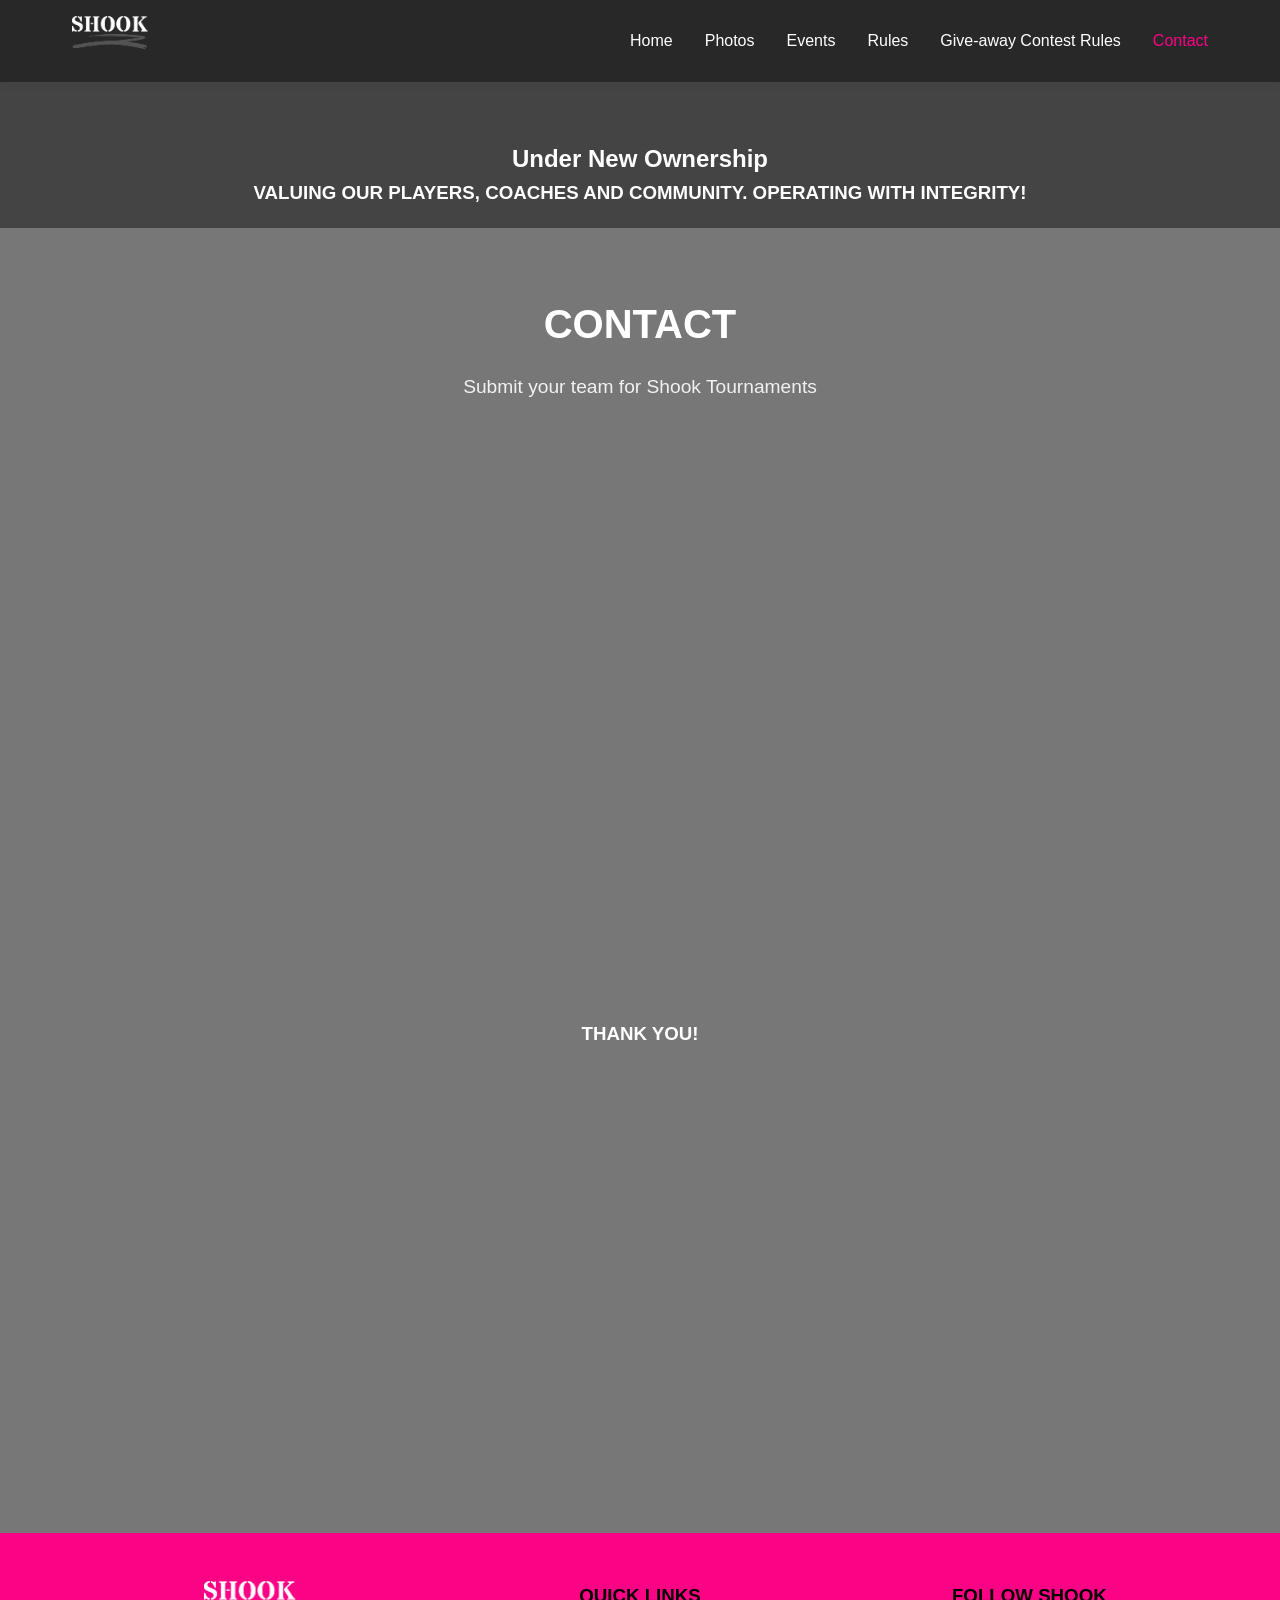
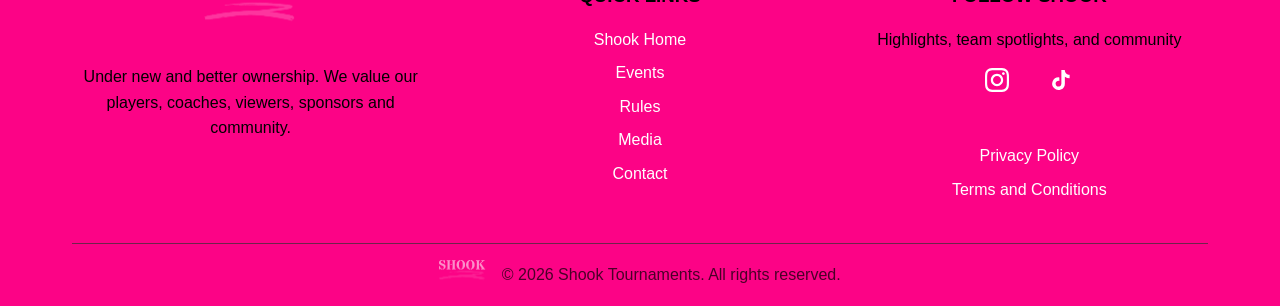
==== commit fe7650c3: "Add files via upload" ====
--- a/contact.html
+++ b/contact.html
@@ -242,6 +242,16 @@
                      </a>
                      
                   </div>
+
+
+<br><br>
+                  <ul id="menu-shook-footer" class="footer-menu">
+                     <li id="menu-item-779" class="menu-item menu-item-type-post_type menu-item-object-page menu-item-home current-menu-item page_item page-item-750 current_page_item menu-item-779"><a href="privacy-policy.html" aria-current="page">Privacy Policy</a></li>
+                     <li id="menu-item-778" class="menu-item menu-item-type-post_type menu-item-object-page menu-item-778"><a href="terms.html">Terms and Conditions</a></li>
+                        
+                  </ul>
+
+                  
                </div>
             </div>
             <div class="footer-bottom">
--- a/css/1.css
+++ b/css/1.css
@@ -61,12 +61,11 @@
 }
 
 a:hover {
-    color: var(--color-gold-dark);
+    color: bd8997;
     text-decoration: none;
 }
 
-a:visited {
-    color: var(--color-gold-dark);
+a:visited {#fffvar(--color-gold-dark);
 }
 
 a:focus {
@@ -141,6 +140,7 @@
     background: rgba(0, 0, 0, 0.4);
     backdrop-filter: blur(15px);
     -webkit-backdrop-filter: blur(15px);
+    
 }
 
 .header.scrolled {
@@ -1703,7 +1703,7 @@
     box-shadow: var(--shadow-medium);
     transition: all var(--transition-fast);
     position: relative;
-    cursor: pointer;
+    
 }
 
 .event-card:hover {
@@ -2047,7 +2047,7 @@
     box-shadow: var(--shadow-medium);
     transition: all var(--transition-fast);
     position: relative;
-    cursor: pointer;
+    
     display: flex;
     flex-direction: column;
     height: 100%;
@@ -3488,10 +3488,30 @@
         z-index: 1001;
     }
     
+
+.featured-events {
+    padding: 2rem 0;
+    background: var(--color-white);
+}
+
+#social{
+    Padding-bottom:0;
+}
+
+
     .logo-svg {
         height: 40px; /* Smaller logo on mobile */
     }
     
+.hero{
+
+    height:60vh;
+}
+.hero-logo{
+
+    margin-top: 5rem;
+}
+
     .hero h1 {
         font-size: 2.5rem;
     }
@@ -3501,7 +3521,7 @@
     }
     
     .hero-logo-svg {
-        height: 80px; /* Smaller hero logo on mobile */
+        height: 150px; /* Smaller hero logo on mobile */
     }
     
     .section-header h2 {
@@ -3533,11 +3553,13 @@
     }
 
 .mobile-menu-toggle {
-margin-right: 136px !important;
+margin-right: 33px !important;
 }
 
     .mobile-menu-toggle {
         display: flex;
+        position: absolute;
+        right:0;
     }
     
     .main-navigation {
@@ -4386,4 +4408,193 @@
 
 p.rule-description {
     display: none;
-}+}
+
+
+
+
+
+
+
+
+
+
+
+
+
+
+
+
+/* ── Game breaker sections ── */
+
+ 
+
+    /* ── Content: logo + buttons ── */
+    .gb-content {
+      position: relative;
+      z-index: 1;
+      display: flex;
+      flex-direction: column;
+      justify-content: center;
+      gap: 0;
+      padding: 48px 44px 48px 44px;
+      max-width: 440px;
+      display: none;
+    }
+
+    /* ── Logo ── */
+  .gb-logo {
+      margin-bottom: 36px;
+    }
+
+    .gb-logo-wordmark img {
+      display: block;
+      width: 100%;
+      max-width: 300px;
+      height: auto;
+    }
+
+    .gb-logo-game {
+      font-family: 'Barlow Condensed', sans-serif;
+      font-weight: 900;
+      font-size: clamp(38px, 6vw, 60px);
+      color: #111111;
+      letter-spacing: -1px;
+      text-transform: uppercase;
+    }
+
+    .gb-logo-br {
+      font-family: 'Barlow Condensed', sans-serif;
+      font-weight: 900;
+      font-size: clamp(38px, 6vw, 60px);
+      color: #e8003d;
+      letter-spacing: -1px;
+      text-transform: uppercase;
+      position: relative;
+    }
+
+    /* Red underline accent under "BR" */
+    .gb-logo-br::after {
+      content: '';
+      position: absolute;
+      left: 0;
+      bottom: -3px;
+      width: 100%;
+      height: 4px;
+      background: #e8003d;
+    }
+
+    .gb-logo-eaker {
+      font-family: 'Barlow Condensed', sans-serif;
+      font-weight: 900;
+      font-size: clamp(38px, 6vw, 60px);
+      color: #111111;
+      letter-spacing: -1px;
+      text-transform: uppercase;
+    }
+
+    .gb-logo-reg {
+      font-size: 0.55em;
+      vertical-align: super;
+      color: #111;
+      font-weight: 700;
+    }
+
+    .gb-tagline {
+      font-family: 'Barlow Condensed', sans-serif;
+      font-weight: 600;
+      font-size: clamp(9px, 1.2vw, 12px);
+      color: #333;
+      letter-spacing: 2px;
+      text-transform: uppercase;
+      margin-top: 6px;
+    }
+
+    /* ── Buttons ── */
+    .gb-buttons {
+      display: flex;
+      flex-direction: column;
+      gap: 14px;
+    }
+
+    .gb-btn {
+      display: inline-block;
+      background: #FC0386;
+      color: #ffffff;
+      font-family:var(--font-family);
+      font-weight: 800;
+      font-size: clamp(11px, 1.4vw, 14px);
+      letter-spacing: 2.5px;
+      
+      text-decoration: none;
+      padding: 16px 28px;
+      border: none;
+      cursor: pointer;
+      transition: background 0.18s ease, transform 0.12s ease;
+      width: fit-content;
+      min-width: 240px;
+      text-align: center;
+    }
+
+    .gb-btn:hover {
+      background: #FC0386;
+      transform: translateY(-1px);
+    }
+
+    .gb-btn:active {
+      transform: translateY(0);
+    }
+
+/* ── RESPONSIVE: hide player on mobile ── */
+    @media (max-width: 750px) {
+      
+.gb-big{
+   display:none;
+}
+
+.gb-content {
+display: block;
+margin:0 auto;
+
+}
+
+
+
+
+    /* ── RESPONSIVE: hide player on mobile ── */
+    @media (max-width: 640px) {
+      
+.gb-big{
+   display:none;
+}
+
+.gb-content {
+display: block;
+
+}
+
+      .gb-banner {
+        min-height: unset;
+      }
+
+      .gb-player {
+        display: none;
+      }
+
+.gb-logo-wordmark img {
+        max-width: 90%;
+        margin: 0 auto;
+      }
+      .gb-content {
+        max-width: 100%;
+        padding: 36px 28px;
+      }
+
+      .gb-btn {
+        min-width: 100%;
+        width: 100%;
+        font-size: 1.1rem;
+      }
+
+
+    }
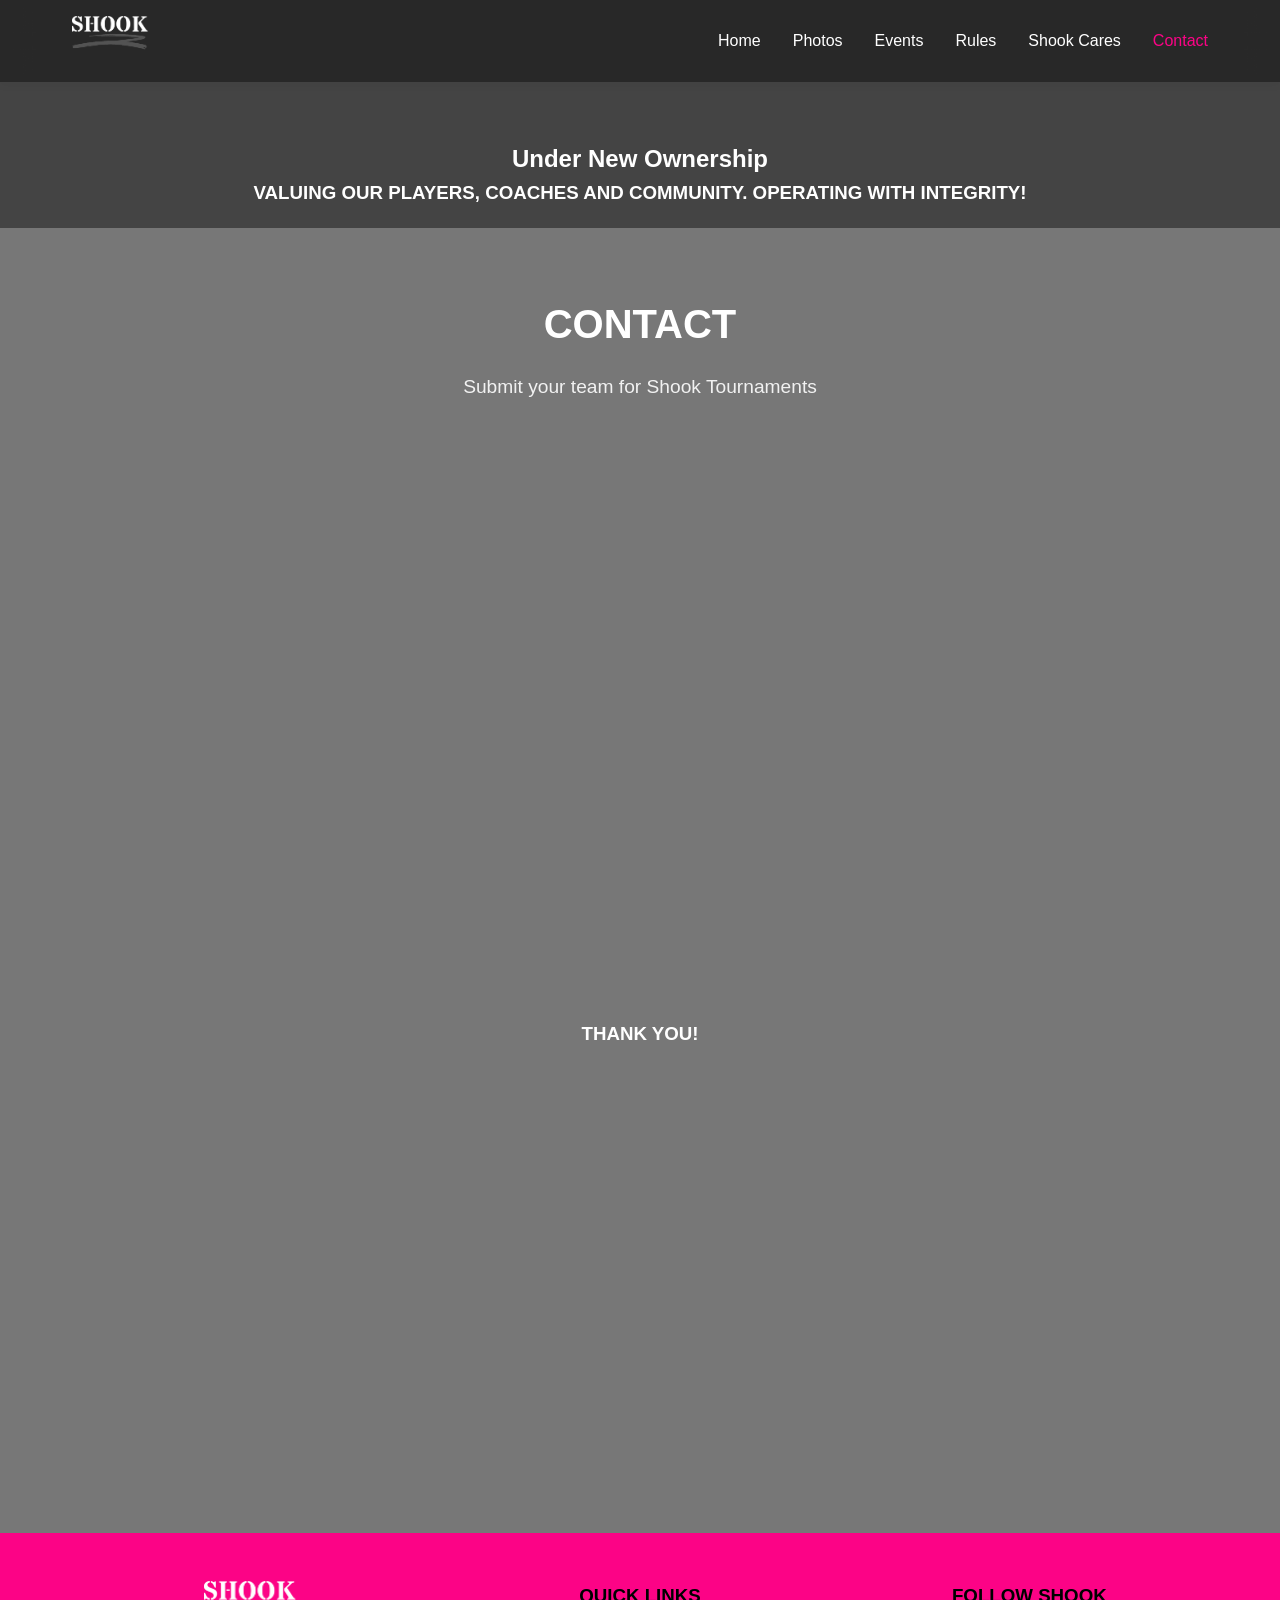
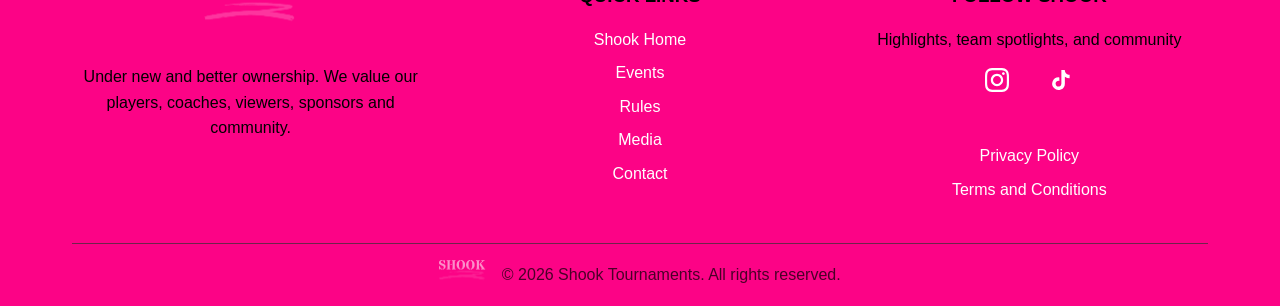
==== commit adbd5d48: "Add files via upload" ====
--- a/contact.html
+++ b/contact.html
@@ -93,7 +93,7 @@
 
                   <li id="menu-item-769" class="menu-item menu-item-type-post_type menu-item-object-page menu-item-769"><a href="index.html#events">Events</a></li>
                   <li id="menu-item-770" class="menu-item menu-item-type-post_type menu-item-object-page menu-item-770"><a href="rules.html">Rules</a></li>
-                  <li id="menu-item-831" class="menu-item menu-item-type-custom menu-item-object-custom menu-item-831"><a href="contest.html">Give-away Contest Rules</a></li>
+                  <li id="menu-item-831" class="menu-item menu-item-type-custom menu-item-object-custom menu-item-831"><a href="shookcares.html">Shook Cares</a></li>
 
                   <style type="text/css">
                      
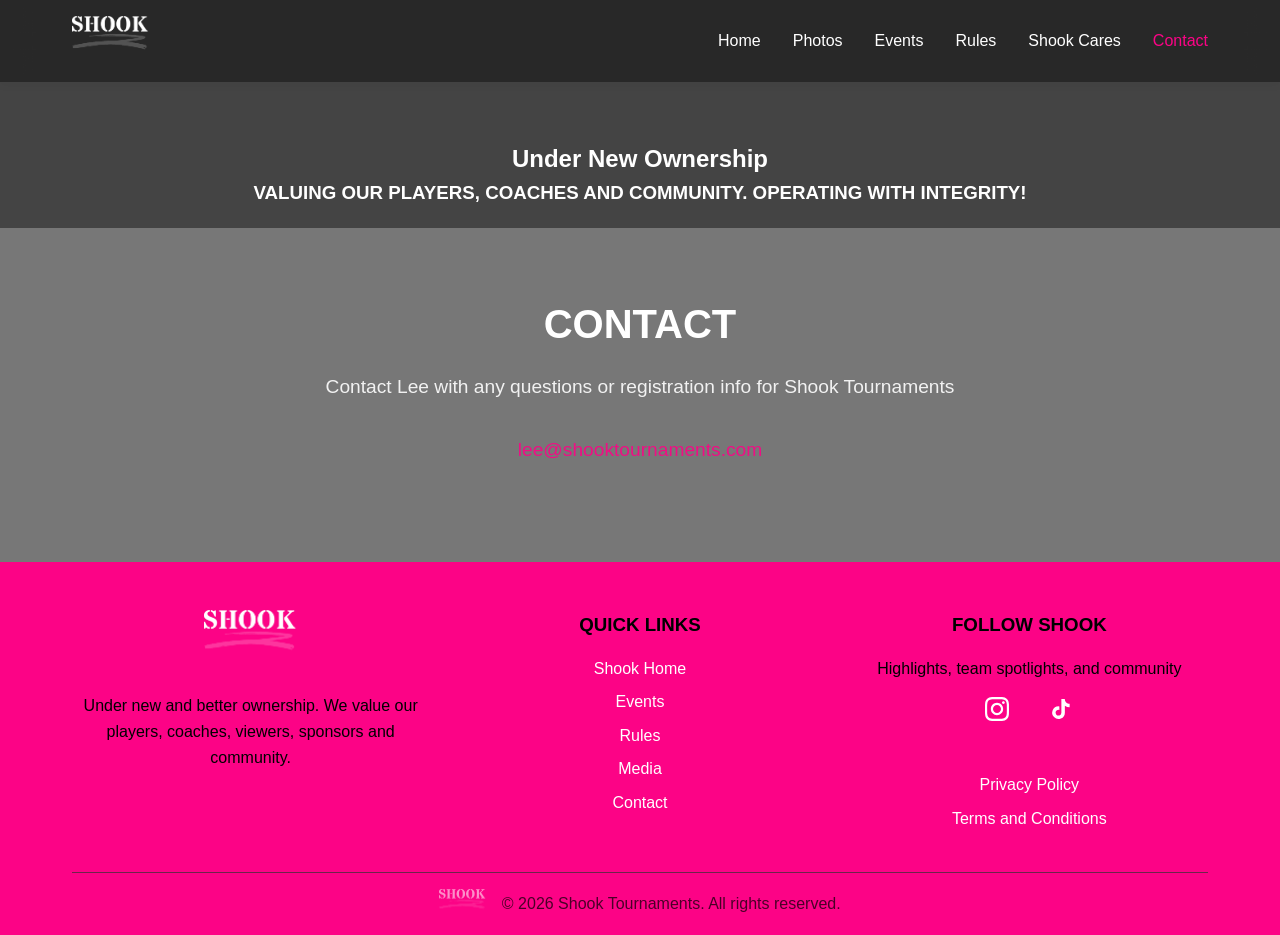
==== commit 309ff6b2: "Add files via upload" ====
--- a/contact.html
+++ b/contact.html
@@ -11,7 +11,7 @@
          img:is([sizes=auto i],[sizes^="auto," i]){contain-intrinsic-size:3000px 1500px}
          /*# sourceURL=wp-img-auto-sizes-contain-inline-css */
       </style>
-      <style id='wp-block-library-inline-css' type='text/css'>
+      <!-- <style id='wp-block-library-inline-css' type='text/css'>
          :root{--wp-block-synced-color:#7a00df;--wp-block-synced-color--rgb:122,0,223;--wp-bound-block-color:var(--wp-block-synced-color);--wp-editor-canvas-background:#ddd;--wp-admin-theme-color:#007cba;--wp-admin-theme-color--rgb:0,124,186;--wp-admin-theme-color-darker-10:#006ba1;--wp-admin-theme-color-darker-10--rgb:0,107,160.5;--wp-admin-theme-color-darker-20:#005a87;--wp-admin-theme-color-darker-20--rgb:0,90,135;--wp-admin-border-width-focus:2px}@media (min-resolution:192dpi){:root{--wp-admin-border-width-focus:1.5px}}.wp-element-button{cursor:pointer}:root .has-very-light-gray-background-color{background-color:#eee}:root .has-very-dark-gray-background-color{background-color:#313131}:root .has-very-light-gray-color{color:#eee}:root .has-very-dark-gray-color{color:#313131}:root .has-vivid-green-cyan-to-vivid-cyan-blue-gradient-background{background:linear-gradient(135deg,#00d084,#0693e3)}:root .has-purple-crush-gradient-background{background:linear-gradient(135deg,#34e2e4,#4721fb 50%,#ab1dfe)}:root .has-hazy-dawn-gradient-background{background:linear-gradient(135deg,#faaca8,#dad0ec)}:root .has-subdued-olive-gradient-background{background:linear-gradient(135deg,#fafae1,#67a671)}:root .has-atomic-cream-gradient-background{background:linear-gradient(135deg,#fdd79a,#004a59)}:root .has-nightshade-gradient-background{background:linear-gradient(135deg,#330968,#31cdcf)}:root .has-midnight-gradient-background{background:linear-gradient(135deg,#020381,#2874fc)}:root{--wp--preset--font-size--normal:16px;--wp--preset--font-size--huge:42px}.has-regular-font-size{font-size:1em}.has-larger-font-size{font-size:2.625em}.has-normal-font-size{font-size:var(--wp--preset--font-size--normal)}.has-huge-font-size{font-size:var(--wp--preset--font-size--huge)}.has-text-align-center{text-align:center}.has-text-align-left{text-align:left}.has-text-align-right{text-align:right}.has-fit-text{white-space:nowrap!important}#end-resizable-editor-section{display:none}.aligncenter{clear:both}.items-justified-left{justify-content:flex-start}.items-justified-center{justify-content:center}.items-justified-right{justify-content:flex-end}.items-justified-space-between{justify-content:space-between}.screen-reader-text{border:0;clip-path:inset(50%);height:1px;margin:-1px;overflow:hidden;padding:0;position:absolute;width:1px;word-wrap:normal!important}.screen-reader-text:focus{background-color:#ddd;clip-path:none;color:#444;display:block;font-size:1em;height:auto;left:5px;line-height:normal;padding:15px 23px 14px;text-decoration:none;top:5px;width:auto;z-index:100000}html :where(.has-border-color){border-style:solid}html :where([style*=border-top-color]){border-top-style:solid}html :where([style*=border-right-color]){border-right-style:solid}html :where([style*=border-bottom-color]){border-bottom-style:solid}html :where([style*=border-left-color]){border-left-style:solid}html :where([style*=border-width]){border-style:solid}html :where([style*=border-top-width]){border-top-style:solid}html :where([style*=border-right-width]){border-right-style:solid}html :where([style*=border-bottom-width]){border-bottom-style:solid}html :where([style*=border-left-width]){border-left-style:solid}html :where(img[class*=wp-image-]){height:auto;max-width:100%}:where(figure){margin:0 0 1em}html :where(.is-position-sticky){--wp-admin--admin-bar--position-offset:var(--wp-admin--admin-bar--height,0px)}@media screen and (max-width:600px){html :where(.is-position-sticky){--wp-admin--admin-bar--position-offset:0px}}
          /*# sourceURL=wp-block-library-inline-css */
       </style>
@@ -19,6 +19,7 @@
          :root{--wp--preset--aspect-ratio--square: 1;--wp--preset--aspect-ratio--4-3: 4/3;--wp--preset--aspect-ratio--3-4: 3/4;--wp--preset--aspect-ratio--3-2: 3/2;--wp--preset--aspect-ratio--2-3: 2/3;--wp--preset--aspect-ratio--16-9: 16/9;--wp--preset--aspect-ratio--9-16: 9/16;--wp--preset--color--black: #000000;--wp--preset--color--cyan-bluish-gray: #abb8c3;--wp--preset--color--white: #ffffff;--wp--preset--color--pale-pink: #f78da7;--wp--preset--color--vivid-red: #cf2e2e;--wp--preset--color--luminous-vivid-orange: #ff6900;--wp--preset--color--luminous-vivid-amber: #fcb900;--wp--preset--color--light-green-cyan: #7bdcb5;--wp--preset--color--vivid-green-cyan: #00d084;--wp--preset--color--pale-cyan-blue: #8ed1fc;--wp--preset--color--vivid-cyan-blue: #0693e3;--wp--preset--color--vivid-purple: #9b51e0;--wp--preset--gradient--vivid-cyan-blue-to-vivid-purple: linear-gradient(135deg,rgb(6,147,227) 0%,rgb(155,81,224) 100%);--wp--preset--gradient--light-green-cyan-to-vivid-green-cyan: linear-gradient(135deg,rgb(122,220,180) 0%,rgb(0,208,130) 100%);--wp--preset--gradient--luminous-vivid-amber-to-luminous-vivid-orange: linear-gradient(135deg,rgb(252,185,0) 0%,rgb(255,105,0) 100%);--wp--preset--gradient--luminous-vivid-orange-to-vivid-red: linear-gradient(135deg,rgb(255,105,0) 0%,rgb(207,46,46) 100%);--wp--preset--gradient--very-light-gray-to-cyan-bluish-gray: linear-gradient(135deg,rgb(238,238,238) 0%,rgb(169,184,195) 100%);--wp--preset--gradient--cool-to-warm-spectrum: linear-gradient(135deg,rgb(74,234,220) 0%,rgb(151,120,209) 20%,rgb(207,42,186) 40%,rgb(238,44,130) 60%,rgb(251,105,98) 80%,rgb(254,248,76) 100%);--wp--preset--gradient--blush-light-purple: linear-gradient(135deg,rgb(255,206,236) 0%,rgb(152,150,240) 100%);--wp--preset--gradient--blush-bordeaux: linear-gradient(135deg,rgb(254,205,165) 0%,rgb(254,45,45) 50%,rgb(107,0,62) 100%);--wp--preset--gradient--luminous-dusk: linear-gradient(135deg,rgb(255,203,112) 0%,rgb(199,81,192) 50%,rgb(65,88,208) 100%);--wp--preset--gradient--pale-ocean: linear-gradient(135deg,rgb(255,245,203) 0%,rgb(182,227,212) 50%,rgb(51,167,181) 100%);--wp--preset--gradient--electric-grass: linear-gradient(135deg,rgb(202,248,128) 0%,rgb(113,206,126) 100%);--wp--preset--gradient--midnight: linear-gradient(135deg,rgb(2,3,129) 0%,rgb(40,116,252) 100%);--wp--preset--font-size--small: 13px;--wp--preset--font-size--medium: 20px;--wp--preset--font-size--large: 36px;--wp--preset--font-size--x-large: 42px;--wp--preset--spacing--20: 0.44rem;--wp--preset--spacing--30: 0.67rem;--wp--preset--spacing--40: 1rem;--wp--preset--spacing--50: 1.5rem;--wp--preset--spacing--60: 2.25rem;--wp--preset--spacing--70: 3.38rem;--wp--preset--spacing--80: 5.06rem;--wp--preset--shadow--natural: 6px 6px 9px rgba(0, 0, 0, 0.2);--wp--preset--shadow--deep: 12px 12px 50px rgba(0, 0, 0, 0.4);--wp--preset--shadow--sharp: 6px 6px 0px rgba(0, 0, 0, 0.2);--wp--preset--shadow--outlined: 6px 6px 0px -3px rgb(255, 255, 255), 6px 6px rgb(0, 0, 0);--wp--preset--shadow--crisp: 6px 6px 0px rgb(0, 0, 0);}:where(.is-layout-flex){gap: 0.5em;}:where(.is-layout-grid){gap: 0.5em;}body .is-layout-flex{display: flex;}.is-layout-flex{flex-wrap: wrap;align-items: center;}.is-layout-flex > :is(*, div){margin: 0;}body .is-layout-grid{display: grid;}.is-layout-grid > :is(*, div){margin: 0;}:where(.wp-block-columns.is-layout-flex){gap: 2em;}:where(.wp-block-columns.is-layout-grid){gap: 2em;}:where(.wp-block-post-template.is-layout-flex){gap: 1.25em;}:where(.wp-block-post-template.is-layout-grid){gap: 1.25em;}.has-black-color{color: var(--wp--preset--color--black) !important;}.has-cyan-bluish-gray-color{color: var(--wp--preset--color--cyan-bluish-gray) !important;}.has-white-color{color: var(--wp--preset--color--white) !important;}.has-pale-pink-color{color: var(--wp--preset--color--pale-pink) !important;}.has-vivid-red-color{color: var(--wp--preset--color--vivid-red) !important;}.has-luminous-vivid-orange-color{color: var(--wp--preset--color--luminous-vivid-orange) !important;}.has-luminous-vivid-amber-color{color: var(--wp--preset--color--luminous-vivid-amber) !important;}.has-light-green-cyan-color{color: var(--wp--preset--color--light-green-cyan) !important;}.has-vivid-green-cyan-color{color: var(--wp--preset--color--vivid-green-cyan) !important;}.has-pale-cyan-blue-color{color: var(--wp--preset--color--pale-cyan-blue) !important;}.has-vivid-cyan-blue-color{color: var(--wp--preset--color--vivid-cyan-blue) !important;}.has-vivid-purple-color{color: var(--wp--preset--color--vivid-purple) !important;}.has-black-background-color{background-color: var(--wp--preset--color--black) !important;}.has-cyan-bluish-gray-background-color{background-color: var(--wp--preset--color--cyan-bluish-gray) !important;}.has-white-background-color{background-color: var(--wp--preset--color--white) !important;}.has-pale-pink-background-color{background-color: var(--wp--preset--color--pale-pink) !important;}.has-vivid-red-background-color{background-color: var(--wp--preset--color--vivid-red) !important;}.has-luminous-vivid-orange-background-color{background-color: var(--wp--preset--color--luminous-vivid-orange) !important;}.has-luminous-vivid-amber-background-color{background-color: var(--wp--preset--color--luminous-vivid-amber) !important;}.has-light-green-cyan-background-color{background-color: var(--wp--preset--color--light-green-cyan) !important;}.has-vivid-green-cyan-background-color{background-color: var(--wp--preset--color--vivid-green-cyan) !important;}.has-pale-cyan-blue-background-color{background-color: var(--wp--preset--color--pale-cyan-blue) !important;}.has-vivid-cyan-blue-background-color{background-color: var(--wp--preset--color--vivid-cyan-blue) !important;}.has-vivid-purple-background-color{background-color: var(--wp--preset--color--vivid-purple) !important;}.has-black-border-color{border-color: var(--wp--preset--color--black) !important;}.has-cyan-bluish-gray-border-color{border-color: var(--wp--preset--color--cyan-bluish-gray) !important;}.has-white-border-color{border-color: var(--wp--preset--color--white) !important;}.has-pale-pink-border-color{border-color: var(--wp--preset--color--pale-pink) !important;}.has-vivid-red-border-color{border-color: var(--wp--preset--color--vivid-red) !important;}.has-luminous-vivid-orange-border-color{border-color: var(--wp--preset--color--luminous-vivid-orange) !important;}.has-luminous-vivid-amber-border-color{border-color: var(--wp--preset--color--luminous-vivid-amber) !important;}.has-light-green-cyan-border-color{border-color: var(--wp--preset--color--light-green-cyan) !important;}.has-vivid-green-cyan-border-color{border-color: var(--wp--preset--color--vivid-green-cyan) !important;}.has-pale-cyan-blue-border-color{border-color: var(--wp--preset--color--pale-cyan-blue) !important;}.has-vivid-cyan-blue-border-color{border-color: var(--wp--preset--color--vivid-cyan-blue) !important;}.has-vivid-purple-border-color{border-color: var(--wp--preset--color--vivid-purple) !important;}.has-vivid-cyan-blue-to-vivid-purple-gradient-background{background: var(--wp--preset--gradient--vivid-cyan-blue-to-vivid-purple) !important;}.has-light-green-cyan-to-vivid-green-cyan-gradient-background{background: var(--wp--preset--gradient--light-green-cyan-to-vivid-green-cyan) !important;}.has-luminous-vivid-amber-to-luminous-vivid-orange-gradient-background{background: var(--wp--preset--gradient--luminous-vivid-amber-to-luminous-vivid-orange) !important;}.has-luminous-vivid-orange-to-vivid-red-gradient-background{background: var(--wp--preset--gradient--luminous-vivid-orange-to-vivid-red) !important;}.has-very-light-gray-to-cyan-bluish-gray-gradient-background{background: var(--wp--preset--gradient--very-light-gray-to-cyan-bluish-gray) !important;}.has-cool-to-warm-spectrum-gradient-background{background: var(--wp--preset--gradient--cool-to-warm-spectrum) !important;}.has-blush-light-purple-gradient-background{background: var(--wp--preset--gradient--blush-light-purple) !important;}.has-blush-bordeaux-gradient-background{background: var(--wp--preset--gradient--blush-bordeaux) !important;}.has-luminous-dusk-gradient-background{background: var(--wp--preset--gradient--luminous-dusk) !important;}.has-pale-ocean-gradient-background{background: var(--wp--preset--gradient--pale-ocean) !important;}.has-electric-grass-gradient-background{background: var(--wp--preset--gradient--electric-grass) !important;}.has-midnight-gradient-background{background: var(--wp--preset--gradient--midnight) !important;}.has-small-font-size{font-size: var(--wp--preset--font-size--small) !important;}.has-medium-font-size{font-size: var(--wp--preset--font-size--medium) !important;}.has-large-font-size{font-size: var(--wp--preset--font-size--large) !important;}.has-x-large-font-size{font-size: var(--wp--preset--font-size--x-large) !important;}
          /*# sourceURL=global-styles-inline-css */
       </style>
+   -->
       <style id='classic-theme-styles-inline-css' type='text/css'>
          /*! This file is auto-generated */
          .wp-block-button__link{color:#fff;background-color:#32373c;border-radius:9999px;box-shadow:none;text-decoration:none;padding:calc(.667em + 2px) calc(1.333em + 2px);font-size:1.125em}.wp-block-file__button{background:#32373c;color:#fff;text-decoration:none}
@@ -165,8 +166,9 @@
          <div class="container">
             <div class="cta-content">
                <h2>Contact</h2>
-               <p>Submit your team for Shook Tournaments</p>
-               
+               <p>Contact Lee with any questions or registration info for Shook Tournaments</p>
+               <p><a href="mailto:lee@shooktournaments.com">lee@shooktournaments.com</a></p>
+               <!--
                <style type="text/css">
                   
                   
@@ -198,7 +200,7 @@
                      Thank you!
 
                   </h3>
-               
+               -->
             </div>
          </div>
       </section>
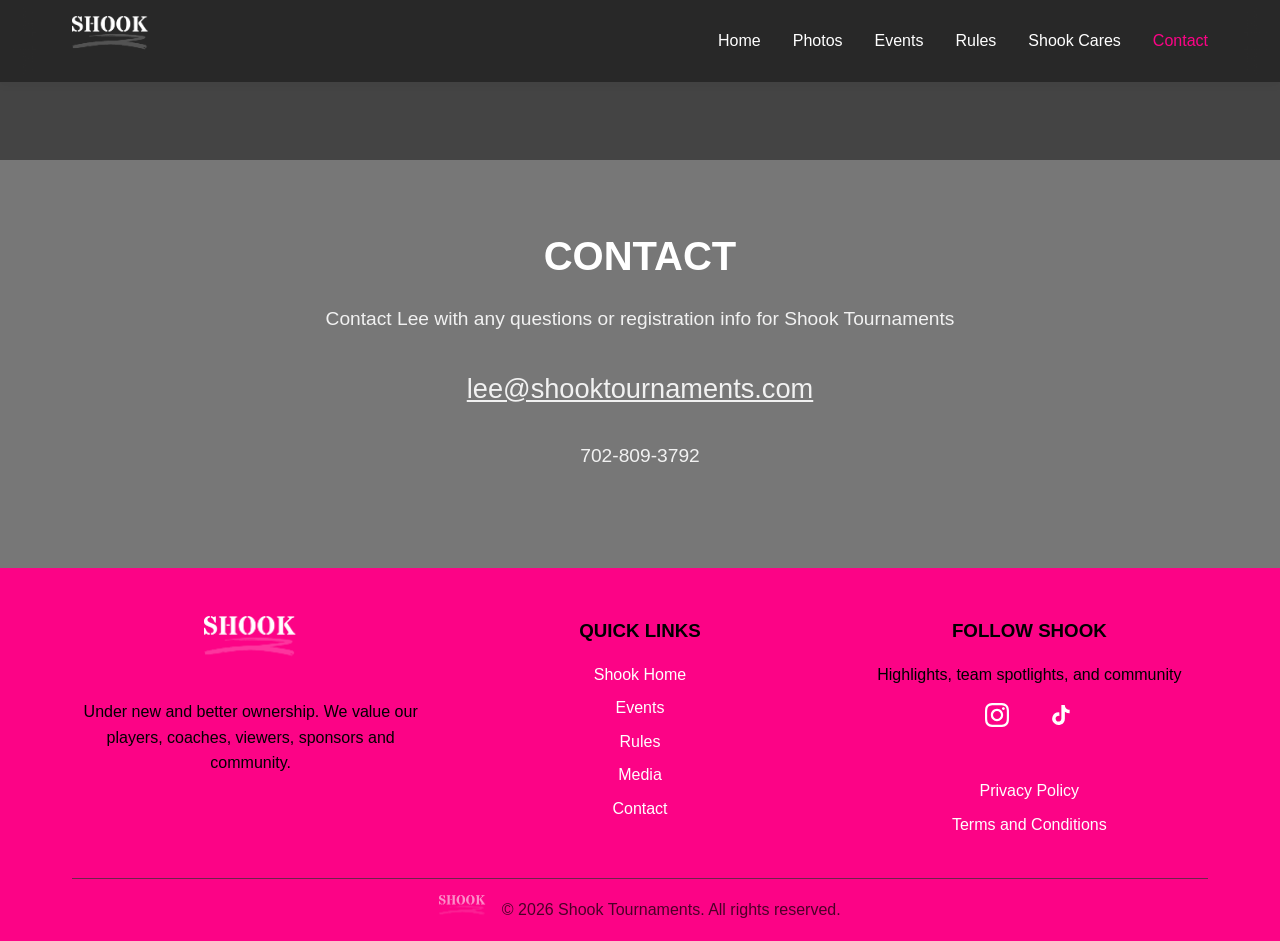
==== commit 269bb626: "Add files via upload" ====
--- a/contact.html
+++ b/contact.html
@@ -147,15 +147,25 @@
 
 <section class="banner" id="home">
         
-         <div class="banner-content">
-            <h1>Under New Ownership</h1>
-            <h3>Valuing our players, coaches and community. Operating with integrity!</h3>
-         </div>
+        
       </section>
     
 
 
-
+<style type="text/css">
+   a.lee{
+      font-size: 1.7rem;
+      color: #fff;
+      text-decoration: underline;
+
+   }
+   a.lee:hover{
+      transition: color 0.3s ease; /* Makes the transition smooth */
+      color: #561f52;
+      text-decoration: none;
+
+   }
+</style>
 
 
 
@@ -166,8 +176,17 @@
          <div class="container">
             <div class="cta-content">
                <h2>Contact</h2>
+               
+
+
+
                <p>Contact Lee with any questions or registration info for Shook Tournaments</p>
-               <p><a href="mailto:lee@shooktournaments.com">lee@shooktournaments.com</a></p>
+               <p style="text-align:center;"><a class="lee"href="mailto:lee@shooktournaments.com">lee@shooktournaments.com</a><br><br>702-809-3792</p>
+
+
+
+
+
                <!--
                <style type="text/css">
                   
